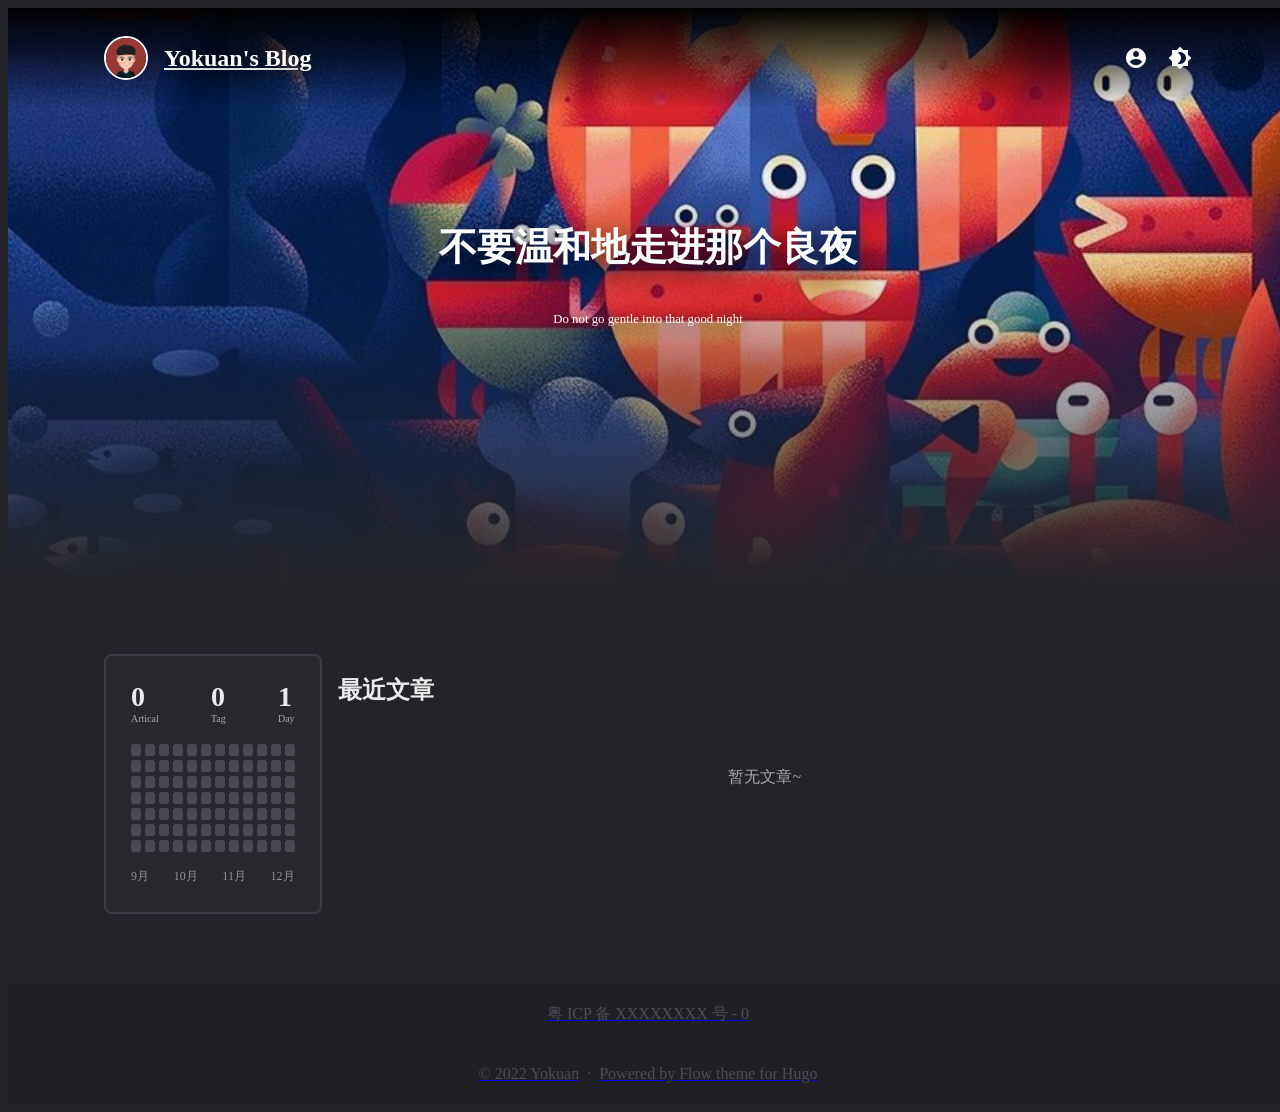
==== index.html @ baf0888f "部署博客" ====
<!DOCTYPE html>
<html lang="zh">
<head>
	<meta name="generator" content="Hugo 0.102.3" />
    <meta charset="UTF-8">
    <meta http-equiv="X-UA-Compatible" content="IE=edge">
    <meta name="viewport" content="width=device-width, initial-scale=1.0">
    
    <link rel="stylesheet" type="text/css" href="../css/Dark/general/scrollbar.css">
    <link rel="stylesheet" type="text/css" href="../css/Dark/general/footer.css">
    <link rel="stylesheet" type="text/css" href="../css/Dark/index/index.css">
    
    <title>Yokuan's Blog</title>
</head>
<body>
    
    <section class="sitebar">
        <div class="container">
            <div class="wrap">
                <div class="left">
                    <a class="siteLogo" href="/">
                        <img src="../img/about/author/headshot.jpg" alt="...">
                    </a>
                    <a class="siteName" href="/">
                        <h3>Yokuan's Blog</h3>
                    </a>
                </div>
                <div class="right">
                    
                    <a class="about" href="/about " target="_blank">
                        <img style="width:24px;height:24px" src="../img/index/sitebar/white/about.svg" alt="">
                    </a>
                    
                    <a class="theme" href="">
                        <svg style="width:24px;height:24px" viewBox="0 0 24 24">
                            <path fill="#ffffff" d="M12,18C11.11,18 10.26,17.8 9.5,17.45C11.56,16.5 13,14.42 13,12C13,9.58 11.56,7.5 9.5,6.55C10.26,6.2 11.11,6 12,6A6,6 0 0,1 18,12A6,6 0 0,1 12,18M20,8.69V4H15.31L12,0.69L8.69,4H4V8.69L0.69,12L4,15.31V20H8.69L12,23.31L15.31,20H20V15.31L23.31,12L20,8.69Z" />
                        </svg>
                    </a>
                </div>
            </div>
        </div>
    </section>
    
    <section class="banner">
        <div class="container">
            <div class="wrap">
                <div class="header">
                    
                    <div class="imgBox" style="background-image:url(../img/index/banner.jpg)">
                        <div class="mask"></div>
                    </div>
                    
                    <div class="msgBox">
                        <div class="slogan">
                            <h3>不要温和地走进那个良夜</h3>
                            <p>Do not go gentle into that good night</p>
                        </div>
                    </div>
                </div>
            </div>
        </div>
    </section>
    
    <section class="content">
        <div class="container">
            <div class="wrap">
                
                <div class="wrap-left">
                    
                    <div class="dataCard">
                        
                        <div class="statistics">
                            
                            <div class="item">
                                <div class="data">0</div>
                                <div class="name">Artical</div>
                            </div>
                            
                            <div class="item">
                                <div class="data">0</div>
                                <div class="name">Tag</div>
                            </div>
                            
                            <div class="item">
                                
                                
                                
                                <div class="data">1</div>
                                <div class="name">Day</div>
                            </div>
                        </div>
                        
                        <div class="hotmap">
                            <div class="background">
                                
                                <div class="pointsBar"></div>
                                
                                <div class="monthsBar"></div>
                            </div>
                        </div>
                        
                        <div class="date" style="display:none;">
                            
                        </div>
                    </div>
                </div>
                
                <div class="wrap-right">
                    
                    <div class="postsCard">
                        <h2>最近文章</h2>
                        
                        
                        
                        <div class="emptyPosts">
                            <p>暂无文章~</p>
                        </div>
                        
                    </div>
                    <div class="topicsCard">
                        
                        

                        
                    </div>
                </div>
            </div>
        </div>
    </section>
    
    <section class="footer">
    <div class="container">
        <div class="wrap">
            
            <div class="icp">
                <a href="https://beian.miit.gov.cn/#/Integrated/index">
                    <p>粤 ICP 备 XXXXXXXX 号 - 0</p>
                </a>
            </div>
            
            <div class="copyright">
                <a href="/about">
                    <p>© 2022 Yokuan</p>
                </a>
                <p>&ensp;·&ensp;</p>
                <a href="https://github.com/Yokuan/hugo-theme-flow">
                    <p>Powered by Flow theme for Hugo</p>
                </a>
            </div>
        </div>
    </div>
</section>

    <script type="text/javascript" src="/js/general/jquery-3.6.1.min.js"></script>
    <script type="text/javascript" src="/js/index/hotmap.js"></script>
</body>
</html>
---- css/Dark/general/scrollbar.css ----
html {
  overflow-y: overlay;
}
html body {
  width: 100%;
  background-color: rgb(35, 36, 41);
}

::-webkit-scrollbar {
  width: 20px;
  height: 20px;
  background: rgba(255, 255, 255, 0);
}

::-webkit-scrollbar-thumb {
  border-radius: 12px;
  border: 6px solid rgba(0, 0, 0, 0);
  -webkit-box-shadow: 10px 10px 0 rgba(0, 0, 0, 0.3) inset;
          box-shadow: 10px 10px 0 rgba(0, 0, 0, 0.3) inset;
}

::-webkit-scrollbar-thumb:hover {
  -webkit-box-shadow: 10px 10px 0 rgba(0, 0, 0, 0.6) inset;
          box-shadow: 10px 10px 0 rgba(0, 0, 0, 0.6) inset;
}
---- css/Dark/general/footer.css ----
@charset "UTF-8";
@media screen and (min-width: 1024px) {
  .footer .container {
    width: 100%;
    height: 120px;
    background: rgb(31, 31, 36);
    /* 布局 */
    display: -webkit-box;
    display: -ms-flexbox;
    display: flex; /* flex 布局 */
    -webkit-box-pack: center;
        -ms-flex-pack: center;
            justify-content: center; /* 内容水平居中 */
    -webkit-box-align: center;
        -ms-flex-align: center;
            align-items: center; /* 内容垂直居中 */
  }
  .footer .container .wrap {
    width: 80%;
    display: -webkit-box;
    display: -ms-flexbox;
    display: flex; /* flex 布局 */
    -webkit-box-orient: vertical;
    -webkit-box-direction: normal;
        -ms-flex-direction: column;
            flex-direction: column; /* 主轴方向：垂直 */
  }
  .footer .container .wrap .icp {
    display: -webkit-box;
    display: -ms-flexbox;
    display: flex;
    -webkit-box-pack: center;
        -ms-flex-pack: center;
            justify-content: center; /* 内容水平居中 */
    white-space: nowrap; /* 强制不换行 */
  }
  .footer .container .wrap .icp a p {
    padding: 4px 0px;
    text-align: center;
    color: rgb(75, 76, 87);
    -webkit-transition: all 0.25s linear;
    transition: all 0.25s linear;
    font-size: 1em;
  }
  .footer .container .wrap .icp a p:hover {
    color: rgb(117, 119, 134);
  }
  .footer .container .wrap .copyright {
    display: -webkit-box;
    display: -ms-flexbox;
    display: flex;
    -webkit-box-pack: center;
        -ms-flex-pack: center;
            justify-content: center; /* 内容水平居中 */
    -webkit-box-align: center;
        -ms-flex-align: center;
            align-items: center; /* 内容垂直居中 */
    white-space: nowrap; /* 强制不换行 */
  }
  .footer .container .wrap .copyright a p {
    padding: 4px 0px;
    text-align: center;
    color: rgb(75, 76, 87);
    -webkit-transition: all 0.25s linear;
    transition: all 0.25s linear;
    font-size: 1em;
  }
  .footer .container .wrap .copyright a p:hover {
    color: rgb(117, 119, 134);
  }
  .footer .container .wrap .copyright p {
    color: rgb(75, 76, 87);
  }
}
@media screen and (min-width: 767px) and (max-width: 1023px) {
  .footer .container {
    width: 100%;
    height: 120px;
    background: rgb(31, 31, 36);
    /* 布局 */
    display: -webkit-box;
    display: -ms-flexbox;
    display: flex; /* flex 布局 */
    -webkit-box-pack: center;
        -ms-flex-pack: center;
            justify-content: center; /* 内容水平居中 */
    -webkit-box-align: center;
        -ms-flex-align: center;
            align-items: center; /* 内容垂直居中 */
  }
  .footer .container .wrap {
    width: 80%;
    display: -webkit-box;
    display: -ms-flexbox;
    display: flex; /* flex 布局 */
    -webkit-box-orient: vertical;
    -webkit-box-direction: normal;
        -ms-flex-direction: column;
            flex-direction: column; /* 主轴方向：垂直 */
  }
  .footer .container .wrap .icp {
    display: -webkit-box;
    display: -ms-flexbox;
    display: flex;
    -webkit-box-pack: center;
        -ms-flex-pack: center;
            justify-content: center; /* 内容水平居中 */
    white-space: nowrap; /* 强制不换行 */
  }
  .footer .container .wrap .icp a p {
    padding: 4px 0px;
    text-align: center;
    color: rgb(75, 76, 87);
    -webkit-transition: all 0.25s linear;
    transition: all 0.25s linear;
    font-size: 0.8em;
  }
  .footer .container .wrap .icp a p:hover {
    color: rgb(117, 119, 134);
  }
  .footer .container .wrap .copyright {
    display: -webkit-box;
    display: -ms-flexbox;
    display: flex;
    -webkit-box-pack: center;
        -ms-flex-pack: center;
            justify-content: center; /* 内容水平居中 */
    white-space: nowrap; /* 强制不换行 */
  }
  .footer .container .wrap .copyright a p {
    padding: 4px 0px;
    text-align: center;
    color: rgb(75, 76, 87);
    -webkit-transition: all 0.25s linear;
    transition: all 0.25s linear;
    font-size: 0.8em;
  }
  .footer .container .wrap .copyright a p:hover {
    color: rgb(117, 119, 134);
  }
  .footer .container .wrap .copyright p {
    color: rgb(75, 76, 87);
  }
}
@media screen and (min-width: 0px) and (max-width: 768px) {
  .footer .container {
    width: 100%;
    height: 120px;
    background: rgb(31, 31, 36);
    /* 布局 */
    display: -webkit-box;
    display: -ms-flexbox;
    display: flex; /* flex 布局 */
    -webkit-box-pack: center;
        -ms-flex-pack: center;
            justify-content: center; /* 内容水平居中 */
    -webkit-box-align: center;
        -ms-flex-align: center;
            align-items: center; /* 内容垂直居中 */
  }
  .footer .container .wrap {
    width: 80%;
    display: -webkit-box;
    display: -ms-flexbox;
    display: flex; /* flex 布局 */
    -webkit-box-orient: vertical;
    -webkit-box-direction: normal;
        -ms-flex-direction: column;
            flex-direction: column; /* 主轴方向：垂直 */
  }
  .footer .container .wrap .icp {
    display: -webkit-box;
    display: -ms-flexbox;
    display: flex;
    -webkit-box-pack: center;
        -ms-flex-pack: center;
            justify-content: center; /* 内容水平居中 */
    white-space: nowrap; /* 强制不换行 */
  }
  .footer .container .wrap .icp a p {
    padding: 4px 0px;
    text-align: center;
    color: rgb(75, 76, 87);
    -webkit-transition: all 0.25s linear;
    transition: all 0.25s linear;
    font-size: 0.4em;
  }
  .footer .container .wrap .icp a p:hover {
    color: rgb(117, 119, 134);
  }
  .footer .container .wrap .copyright {
    display: -webkit-box;
    display: -ms-flexbox;
    display: flex;
    -webkit-box-pack: center;
        -ms-flex-pack: center;
            justify-content: center; /* 内容水平居中 */
    white-space: nowrap; /* 强制不换行 */
  }
  .footer .container .wrap .copyright a p {
    padding: 4px 0px;
    text-align: center;
    color: rgb(75, 76, 87);
    -webkit-transition: all 0.25s linear;
    transition: all 0.25s linear;
    font-size: 0.4em;
  }
  .footer .container .wrap .copyright a p:hover {
    color: rgb(117, 119, 134);
  }
  .footer .container .wrap .copyright p {
    color: rgb(75, 76, 87);
  }
}
---- css/Dark/index/index.css ----
@charset "UTF-8";
@media screen and (min-width: 1024px) {
  .sitebar {
    height: 0px;
    /* 定位 */
    position: sticky;
    /* top: 0px; */
    z-index: 999;
  }
  .sitebar .container {
    height: 100px;
    /* background: rgba(0, 0, 0, 0.15); */
    background-image: -webkit-gradient(linear, left top, left bottom, from(rgb(0, 0, 0)), color-stop(rgba(0, 0, 0, 0.6)), to(transparent));
    background-image: linear-gradient(to bottom, rgb(0, 0, 0), rgba(0, 0, 0, 0.6), transparent);
    width: 100%;
    -webkit-box-shadow: 5px 5px 10px rgba(163, 163, 163, 0);
            box-shadow: 5px 5px 10px rgba(163, 163, 163, 0);
    /* 布局 */
    display: -webkit-box;
    display: -ms-flexbox;
    display: flex; /* flex 布局 */
    -webkit-box-pack: center;
        -ms-flex-pack: center;
            justify-content: center; /* 内容水平居中 */
    -webkit-box-align: center;
        -ms-flex-align: center;
            align-items: center; /* 内容垂直居中 */
  }
  .sitebar .container .wrap {
    width: 85%;
    display: -webkit-box;
    display: -ms-flexbox;
    display: flex; /* flex 布局 */
    -webkit-box-pack: justify;
        -ms-flex-pack: justify;
            justify-content: space-between; /* 两端对齐 */
  }
  .sitebar .container .wrap .left {
    display: -webkit-box;
    display: -ms-flexbox;
    display: flex; /* flex 布局 */
    -webkit-box-align: center;
        -ms-flex-align: center;
            align-items: center; /* 内容垂直居中 */
  }
  .sitebar .container .wrap .left a {
    color: rgb(255, 255, 255);
    text-shadow: 2px 2px 16px rgba(0, 0, 0, 0.7);
  }
  .sitebar .container .wrap .left .siteLogo {
    height: 100%;
    display: -webkit-box;
    display: -ms-flexbox;
    display: flex; /* flex 布局 */
    -webkit-box-align: center;
        -ms-flex-align: center;
            align-items: center; /* 内容垂直居中 */
  }
  .sitebar .container .wrap .left .siteLogo img {
    width: 40px;
    height: 40px;
    border: 2px solid rgb(255, 255, 255);
    border-radius: 50%;
  }
  .sitebar .container .wrap .left .siteName {
    height: 100%;
    display: -webkit-box;
    display: -ms-flexbox;
    display: flex; /* flex 布局 */
    -webkit-box-align: center;
        -ms-flex-align: center;
            align-items: center; /* 内容垂直居中 */
  }
  .sitebar .container .wrap .left .siteName h3 {
    font-size: 24px;
    padding: 0px 0px 0px 16px;
  }
  .sitebar .container .wrap .right {
    display: -webkit-box;
    display: -ms-flexbox;
    display: flex; /* flex 布局 */
    -webkit-box-align: center;
        -ms-flex-align: center;
            align-items: center; /* 内容垂直居中 */
    -webkit-column-gap: 20px;
       -moz-column-gap: 20px;
            column-gap: 20px;
  }
  .sitebar .container .wrap .right a {
    height: 100%;
    display: -webkit-box;
    display: -ms-flexbox;
    display: flex; /* flex 布局 */
    -webkit-box-align: center;
        -ms-flex-align: center;
            align-items: center; /* 内容垂直居中 */
  }
  .banner .container {
    width: 100%;
    /* 布局 */
    display: -webkit-box;
    display: -ms-flexbox;
    display: flex; /* flex 布局 */
    -webkit-box-pack: center;
        -ms-flex-pack: center;
            justify-content: center; /* 内容水平居中 */
    -webkit-box-align: center;
        -ms-flex-align: center;
            align-items: center; /* 内容垂直居中 */
    -webkit-box-orient: vertical;
    -webkit-box-direction: normal;
        -ms-flex-direction: column;
            flex-direction: column; /* 主轴方向：垂直 */
  }
  .banner .container .wrap {
    width: 100%;
    -webkit-box-pack: center;
        -ms-flex-pack: center;
            justify-content: center; /* 内容水平居中 */
    background: rgb(35, 36, 41);
  }
  .banner .container .wrap .header {
    /* width: 100%; */
    /* height: 500px; */
    background: rgb(35, 36, 41);
    position: relative;
  }
  .banner .container .wrap .header .imgBox {
    width: 100%;
    height: 0px;
    padding-bottom: 45%; /* 控制比例 16:9 -> 56.25%, 4:3 -> 75%  */
    position: relative;
    overflow: hidden;
    /* 后面 5 句就是利用了 css3 中的 background-size:cover 的特性，把背景图像扩展至足够大，以使背景图像完全覆盖背景区域 */
    background-position: center center;
    background-repeat: no-repeat;
    background-size: cover;
  }
  .banner .container .wrap .header .imgBox .mask {
    background-image: -webkit-gradient(linear, left bottom, left top, from(rgb(35, 36, 41)), color-stop(rgba(35, 36, 41, 0.1)), to(transparent));
    background-image: linear-gradient(to top, rgb(35, 36, 41), rgba(35, 36, 41, 0.1), transparent);
    height: 100%;
    width: 100%;
    position: absolute;
    z-index: 1;
  }
  .banner .container .wrap .header .msgBox {
    position: absolute;
    left: 50%;
    top: 45%;
    -webkit-transform: translate(-50%, -50%);
            transform: translate(-50%, -50%); /* 50%为自身尺寸的一半 */
    /* bottom: 25%; */
    z-index: 2;
    /* margin: 60px */
  }
  .banner .container .wrap .header .msgBox .slogan {
    margin: 10px 0px;
    display: -webkit-box;
    display: -ms-flexbox;
    display: flex;
    -webkit-box-pack: center;
        -ms-flex-pack: center;
            justify-content: center; /* 内容水平居中 */
    -webkit-box-align: center;
        -ms-flex-align: center;
            align-items: center; /* 内容垂直居中 */
    -webkit-box-orient: vertical;
    -webkit-box-direction: normal;
        -ms-flex-direction: column;
            flex-direction: column; /* 主轴方向：垂直 */
    text-align: center;
  }
  .banner .container .wrap .header .msgBox .slogan h3 {
    font-size: 3vw;
    text-shadow: 0px 8px 32px rgb(0, 0, 0);
    color: rgb(255, 255, 255);
    margin: 2.5vw 0px;
    line-height: 40px;
  }
  .banner .container .wrap .header .msgBox .slogan p {
    font-size: 1vw;
    text-shadow: 0px 4px 16px rgb(0, 0, 0);
    color: rgb(255, 255, 255);
  }
  .content {
    padding: 50px 0px;
  }
  .content .container {
    width: 100%;
    /* 布局 */
    display: -webkit-box;
    display: -ms-flexbox;
    display: flex; /* flex 布局 */
    -webkit-box-pack: center;
        -ms-flex-pack: center;
            justify-content: center; /* 内容水平居中 */
    -webkit-box-align: center;
        -ms-flex-align: center;
            align-items: center; /* 内容垂直居中 */
  }
  .content .container .wrap {
    width: 85%;
    max-width: 2048px;
    background: rgb(35, 36, 41);
    display: -webkit-box;
    display: -ms-flexbox;
    display: flex;
    gap: 20px 20px;
    /* box-sizing:border-box;  让元素变成一个模型框,使得 padding 生效 */
    margin: 20px auto;
  }
  .content .container .wrap .wrap-left {
    width: 20%;
    height: 50%;
    background: rgb(35, 36, 41);
    display: -webkit-box;
    display: -ms-flexbox;
    display: flex;
    -webkit-box-orient: vertical;
    -webkit-box-direction: normal;
        -ms-flex-direction: column;
            flex-direction: column; /* 主轴方向：垂直 */
    gap: 20px 20px;
    position: sticky;
    top: 20px;
    z-index: 997;
  }
  .content .container .wrap .wrap-left .dataCard {
    width: 100%;
    /* height: 600px; */
    background: rgb(39, 40, 46); /* 背景 */
    border: 2px solid rgb(58, 59, 68);
    border-radius: 8px; /* 圆角 */
    display: -webkit-box;
    display: -ms-flexbox;
    display: flex;
    -webkit-box-orient: vertical;
    -webkit-box-direction: normal;
        -ms-flex-direction: column;
            flex-direction: column; /* 主轴方向：垂直 */
  }
  .content .container .wrap .wrap-left .dataCard .statistics {
    display: -webkit-box;
    display: -ms-flexbox;
    display: flex;
    -webkit-box-pack: justify;
        -ms-flex-pack: justify;
            justify-content: space-between; /* 两端对齐*/
    padding: 25px 25px 10px 25px;
  }
  .content .container .wrap .wrap-left .dataCard .statistics .item {
    display: -webkit-box;
    display: -ms-flexbox;
    display: flex;
    -webkit-box-orient: vertical;
    -webkit-box-direction: normal;
        -ms-flex-direction: column;
            flex-direction: column; /* 主轴方向：垂直 */
  }
  .content .container .wrap .wrap-left .dataCard .statistics .item .data {
    font-size: 28px;
    font-weight: 700;
    color: rgba(255, 255, 255, 0.9);
  }
  .content .container .wrap .wrap-left .dataCard .statistics .item .name {
    font-size: 10px;
    color: rgba(255, 255, 255, 0.6);
  }
  .content .container .wrap .wrap-left .dataCard .hotmap {
    width: 100%;
    display: -webkit-box;
    display: -ms-flexbox;
    display: flex;
    -webkit-box-pack: center;
        -ms-flex-pack: center;
            justify-content: center; /* 内容水平居中 */
  }
  .content .container .wrap .wrap-left .dataCard .hotmap .background {
    width: 100%;
    display: -webkit-box;
    display: -ms-flexbox;
    display: flex;
    -webkit-box-orient: vertical;
    -webkit-box-direction: normal;
        -ms-flex-direction: column;
            flex-direction: column; /* 主轴方向：垂直 */
    -webkit-box-pack: center;
        -ms-flex-pack: center;
            justify-content: center; /* 内容水平居中 */
    -webkit-box-align: center;
        -ms-flex-align: center;
            align-items: center; /* 内容垂直居中 */
    padding: 10px 25px 10px 25px;
  }
  .content .container .wrap .wrap-left .dataCard .hotmap .background .pointsBar {
    /* position: relative; */
    width: 100%;
    display: grid;
    grid-auto-flow: column; /*表示先列后行*/
    place-content: start; /*从起始点开始放置子盒子*/
    grid-template-columns: repeat(12, 1fr);
    grid-template-rows: repeat(7, 1fr);
    grid-gap: 4px;
    -ms-flex-line-pack: center;
        align-content: center;
    -webkit-box-align: center;
        -ms-flex-align: center;
            align-items: center;
    /* z-index: 998; */
    /* 悬浮窗 */
    /* 贡献点样式 */
  }
  .content .container .wrap .wrap-left .dataCard .hotmap .background .pointsBar .point {
    width: 100%;
    height: 0;
    padding-bottom: 100%;
    border: 1px solid rgba(58, 59, 68, 0);
    -webkit-box-sizing: border-box;
            box-sizing: border-box;
    border-radius: 25%; /* 圆角 */
  }
  .content .container .wrap .wrap-left .dataCard .hotmap .background .pointsBar .point-hover {
    border: 1px solid rgb(128, 129, 148) !important;
  }
  .content .container .wrap .wrap-left .dataCard .hotmap .background .pointsBar .point-popup {
    border-radius: 5px;
    text-align: center;
    padding: 5px;
    -webkit-box-sizing: border-box;
            box-sizing: border-box;
    position: absolute;
    width: 145px;
    height: 30px;
    border: 0;
    font-size: 12px;
    color: rgba(255, 255, 255, 0.8);
    background-color: #27282e;
    border: 1px solid rgb(128, 129, 148) !important;
    -webkit-box-shadow: 0 0 6px -1px rgba(140, 146, 163, 0.5);
            box-shadow: 0 0 6px -1px rgba(140, 146, 163, 0.5);
    z-index: 999;
  }
  .content .container .wrap .wrap-left .dataCard .hotmap .background .pointsBar .point-popup div {
    width: 100%;
    height: 100%;
    -webkit-box-sizing: border-box;
            box-sizing: border-box;
    display: -webkit-box;
    display: -ms-flexbox;
    display: flex;
    -ms-flex-line-pack: center;
        align-content: center;
    -webkit-box-align: center;
        -ms-flex-align: center;
            align-items: center;
    -webkit-box-pack: center;
        -ms-flex-pack: center;
            justify-content: center;
  }
  .content .container .wrap .wrap-left .dataCard .hotmap .background .pointsBar .open-point-popup {
    display: block;
    -webkit-animation: OpenPopupAnimation 0.2s ease;
            animation: OpenPopupAnimation 0.2s ease;
  }
  .content .container .wrap .wrap-left .dataCard .hotmap .background .pointsBar .close-point-popup {
    display: none;
  }
  .content .container .wrap .wrap-left .dataCard .hotmap .background .pointsBar .a-type-point {
    background-color: #0e4429 !important;
  }
  .content .container .wrap .wrap-left .dataCard .hotmap .background .pointsBar .b-type-point {
    background-color: #208b37 !important;
  }
  .content .container .wrap .wrap-left .dataCard .hotmap .background .pointsBar .c-type-point {
    background-color: #39d353 !important;
  }
  .content .container .wrap .wrap-left .dataCard .hotmap .background .pointsBar .d-type-point {
    background-color: #474954 !important;
  }
  .content .container .wrap .wrap-left .dataCard .hotmap .background .monthsBar {
    width: 100%;
    height: 50px;
    font-size: 12px;
    display: -webkit-box;
    display: -ms-flexbox;
    display: flex;
    color: rgba(255, 255, 255, 0.5);
    -webkit-box-orient: horizontal;
    -webkit-box-direction: normal;
        -ms-flex-direction: row;
            flex-direction: row;
    -ms-flex-wrap: nowrap;
        flex-wrap: nowrap;
    -ms-flex-line-pack: center;
        align-content: center;
    -webkit-box-pack: justify;
        -ms-flex-pack: justify;
            justify-content: space-between;
    -webkit-box-align: center;
        -ms-flex-align: center;
            align-items: center;
  }
  .content .container .wrap .wrap-right {
    width: 80%;
    background: rgb(35, 36, 41);
    display: -webkit-box;
    display: -ms-flexbox;
    display: flex;
    -webkit-box-orient: vertical;
    -webkit-box-direction: normal;
        -ms-flex-direction: column;
            flex-direction: column; /* 主轴方向：垂直 */
    gap: 40px 40px;
  }
  .content .container .wrap .wrap-right .postsCard {
    display: -webkit-box;
    display: -ms-flexbox;
    display: flex;
    -webkit-box-orient: vertical;
    -webkit-box-direction: normal;
        -ms-flex-direction: column;
            flex-direction: column; /* 主轴方向：垂直 */
    gap: 20px 20px;
  }
  .content .container .wrap .wrap-right .postsCard h2 {
    color: rgba(255, 255, 255, 0.9);
  }
  .content .container .wrap .wrap-right .postsCard .posts {
    display: -webkit-box;
    display: -ms-flexbox;
    display: flex;
    -webkit-box-orient: vertical;
    -webkit-box-direction: normal;
        -ms-flex-direction: column;
            flex-direction: column; /* 主轴方向：垂直 */
    gap: 24px 24px;
  }
  .content .container .wrap .wrap-right .postsCard .posts a {
    color: #000000;
  }
  .content .container .wrap .wrap-right .postsCard .posts a .card {
    display: -webkit-box;
    display: -ms-flexbox;
    display: flex;
    gap: 20px 20px;
    height: 180px;
    background: rgb(39, 40, 46); /* 背景 */
    border: 2px solid rgb(58, 59, 68);
    border-radius: 8px; /* 圆角 */
    -webkit-transition: all 1s linear;
    transition: all 1s linear;
    padding: 20px;
  }
  .content .container .wrap .wrap-right .postsCard .posts a .card .imgBox {
    height: 100%;
    width: 100%;
    border-radius: 6px; /* 圆角 */
    overflow: hidden;
  }
  .content .container .wrap .wrap-right .postsCard .posts a .card .imgBox .img {
    width: 0;
    height: 100%;
    padding-right: 100%; /* 控制比例 16:9 -> 56.25%, 4:3 -> 75%  */
    position: relative;
    overflow: hidden;
    border-radius: 6px; /* 圆角 */
    /* 后面 5 句就是利用了 css3 中的 background-size:cover 的特性，把背景图像扩展至足够大，以使背景图像完全覆盖背景区域 */
    background-position: center center;
    background-repeat: no-repeat;
    background-size: cover;
    -webkit-transition-duration: 0.25s;
            transition-duration: 0.25s;
    z-index: 1;
  }
  .content .container .wrap .wrap-right .postsCard .posts a .card .detailBox {
    width: 100%;
    display: -webkit-box;
    display: -ms-flexbox;
    display: flex;
    -webkit-box-orient: vertical;
    -webkit-box-direction: normal;
        -ms-flex-direction: column;
            flex-direction: column; /* 主轴方向：垂直 */
    -webkit-box-pack: justify;
        -ms-flex-pack: justify;
            justify-content: space-between; /* 两端对齐，垂直方向*/
    gap: 20px 20px;
    padding: 8px;
  }
  .content .container .wrap .wrap-right .postsCard .posts a .card .detailBox .title {
    display: -webkit-box;
    display: -ms-flexbox;
    display: flex;
    -webkit-box-orient: vertical;
    -webkit-box-direction: normal;
        -ms-flex-direction: column;
            flex-direction: column; /* 主轴方向：垂直 */
    -webkit-box-pack: justify;
        -ms-flex-pack: justify;
            justify-content: space-between; /* 两端对齐，垂直方向*/
    gap: 10px 20px;
  }
  .content .container .wrap .wrap-right .postsCard .posts a .card .detailBox .title h3 {
    margin: 0px;
    line-height: 25px; /* 文字行间距 */
    /* 文字溢出部分截断 */
    display: -webkit-box;
    overflow: hidden;
    -webkit-line-clamp: 2;
    -webkit-box-orient: vertical;
    color: rgba(255, 255, 255, 0.9);
  }
  .content .container .wrap .wrap-right .postsCard .posts a .card .detailBox .title p {
    color: rgba(0, 0, 0, 0.5);
    /* 文字溢出部分截断 */
    display: -webkit-box;
    overflow: hidden;
    -webkit-line-clamp: 2;
    -webkit-box-orient: vertical;
    color: rgba(255, 255, 255, 0.4);
  }
  .content .container .wrap .wrap-right .postsCard .posts a .card .detailBox .abstractBox {
    /* width: auto; */
    display: -webkit-box;
    display: -ms-flexbox;
    display: flex;
    -webkit-box-pack: justify;
        -ms-flex-pack: justify;
            justify-content: space-between;
  }
  .content .container .wrap .wrap-right .postsCard .posts a .card .detailBox .abstractBox .left {
    display: -webkit-box;
    display: -ms-flexbox;
    display: flex;
    -webkit-column-gap: 16px;
       -moz-column-gap: 16px;
            column-gap: 16px;
    -webkit-box-align: center;
        -ms-flex-align: center;
            align-items: center; /* 内容垂直居中 */
  }
  .content .container .wrap .wrap-right .postsCard .posts a .card .detailBox .abstractBox .left .date {
    display: -webkit-box;
    display: -ms-flexbox;
    display: flex;
    -webkit-column-gap: 8px;
       -moz-column-gap: 8px;
            column-gap: 8px;
    -webkit-box-pack: center;
        -ms-flex-pack: center;
            justify-content: center; /* 内容水平居中 */
    -webkit-box-align: center;
        -ms-flex-align: center;
            align-items: center; /* 内容垂直居中 */
    color: rgba(255, 255, 255, 0.7);
  }
  .content .container .wrap .wrap-right .postsCard .posts a .card .detailBox .abstractBox .left .readingtime {
    display: -webkit-box;
    display: -ms-flexbox;
    display: flex;
    -webkit-column-gap: 8px;
       -moz-column-gap: 8px;
            column-gap: 8px;
    -webkit-box-pack: center;
        -ms-flex-pack: center;
            justify-content: center; /* 内容水平居中 */
    -webkit-box-align: center;
        -ms-flex-align: center;
            align-items: center; /* 内容垂直居中 */
    color: rgba(255, 255, 255, 0.7);
  }
  .content .container .wrap .wrap-right .postsCard .posts a .card .detailBox .abstractBox .right {
    display: -webkit-box;
    display: -ms-flexbox;
    display: flex;
    -webkit-column-gap: 16px;
       -moz-column-gap: 16px;
            column-gap: 16px;
  }
  .content .container .wrap .wrap-right .postsCard .posts a .card .detailBox .abstractBox .right .category {
    font-size: 10px;
    color: rgb(255, 255, 255);
    background: rgba(255, 255, 255, 0.1);
    border: 0.5px solid rgba(255, 255, 255, 0.2);
    padding: 4px 8px;
    border-radius: 4px; /* 圆角 */
  }
  .content .container .wrap .wrap-right .postsCard .posts a .card:hover {
    -webkit-transition-duration: 0.25s;
            transition-duration: 0.25s;
    -webkit-transform: scale(1.005);
            transform: scale(1.005);
    -webkit-transition-timing-function: linear;
            transition-timing-function: linear;
    border: 2px solid rgb(85, 86, 99);
  }
  .content .container .wrap .wrap-right .postsCard .posts a .card:hover #img {
    -webkit-transform: scale(1.05);
            transform: scale(1.05);
  }
  .content .container .wrap .wrap-right .postsCard .posts .view {
    display: -webkit-box;
    display: -ms-flexbox;
    display: flex;
    -webkit-box-pack: end;
        -ms-flex-pack: end;
            justify-content: flex-end;
  }
  .content .container .wrap .wrap-right .postsCard .posts .view a {
    color: rgba(255, 255, 255, 0.9);
  }
  .content .container .wrap .wrap-right .postsCard .posts .view a h5 {
    margin: 0px;
  }
  .content .container .wrap .wrap-right .postsCard .emptyPosts {
    height: 64px;
    display: -webkit-box;
    display: -ms-flexbox;
    display: flex;
    -webkit-box-pack: center;
        -ms-flex-pack: center;
            justify-content: center; /* 内容水平居中 */
    -webkit-box-align: center;
        -ms-flex-align: center;
            align-items: center; /* 内容垂直居中 */
  }
  .content .container .wrap .wrap-right .postsCard .emptyPosts p {
    color: rgba(255, 255, 255, 0.6);
  }
  .content .container .wrap .wrap-right .topicsCard {
    display: -webkit-box;
    display: -ms-flexbox;
    display: flex;
    -webkit-box-orient: vertical;
    -webkit-box-direction: normal;
        -ms-flex-direction: column;
            flex-direction: column; /* 主轴方向：垂直 */
    gap: 20px 20px;
  }
  .content .container .wrap .wrap-right .topicsCard h2 {
    color: rgba(255, 255, 255, 0.9);
  }
  .content .container .wrap .wrap-right .topicsCard .topics {
    display: grid;
    grid-gap: 20px;
    grid-template-columns: 1fr 1fr;
  }
  .content .container .wrap .wrap-right .topicsCard .topics a {
    color: #000;
  }
  .content .container .wrap .wrap-right .topicsCard .topics a .card {
    display: -webkit-box;
    display: -ms-flexbox;
    display: flex;
    gap: 10px 10px;
    width: 100%;
    height: 180px;
    background: rgb(39, 40, 46); /* 背景 */
    border: 2px solid rgb(58, 59, 68);
    border-radius: 8px; /* 圆角 */
    -webkit-transition: all 1s linear;
    transition: all 1s linear;
    position: relative;
  }
  .content .container .wrap .wrap-right .topicsCard .topics a .card .imgBox {
    height: 100%;
    width: 100%;
    border-radius: 8px; /* 圆角 */
    overflow: hidden;
  }
  .content .container .wrap .wrap-right .topicsCard .topics a .card .imgBox .img {
    width: 0;
    height: 100%;
    padding-right: 100%; /* 控制比例 16:9 -> 56.25%, 4:3 -> 75%  */
    position: relative;
    overflow: hidden;
    border-radius: 8px; /* 圆角 */
    /* 后面 5 句就是利用了 css3 中的 background-size:cover 的特性，把背景图像扩展至足够大，以使背景图像完全覆盖背景区域 */
    background-position: center center;
    background-repeat: no-repeat;
    background-size: cover;
    -webkit-transition-duration: 0.25s;
            transition-duration: 0.25s;
  }
  .content .container .wrap .wrap-right .topicsCard .topics a .card .imgBox .img .mask {
    background-image: -webkit-gradient(linear, left bottom, left top, from(rgba(0, 0, 0, 0.7)), to(transparent));
    background-image: linear-gradient(to top, rgba(0, 0, 0, 0.7), transparent);
    height: 100%;
    width: 100%;
    position: absolute;
    z-index: 1;
  }
  .content .container .wrap .wrap-right .topicsCard .topics a .card .detailBox {
    position: absolute;
    z-index: 2;
    margin: 20px;
    padding: 0px;
    bottom: 0;
    color: rgb(255, 255, 255);
  }
  .content .container .wrap .wrap-right .topicsCard .topics a .card .detailBox .title {
    font-size: 18px;
    margin: 4px 0px;
  }
  .content .container .wrap .wrap-right .topicsCard .topics a .card .detailBox .title h3 {
    margin: 0px 0px;
  }
  .content .container .wrap .wrap-right .topicsCard .topics a .card .detailBox .description {
    font-size: 10px;
    font-weight: 350;
    margin: 4px 0px;
  }
  .content .container .wrap .wrap-right .topicsCard .topics a .card:hover {
    -webkit-transition-duration: 0.25s;
            transition-duration: 0.25s;
    -webkit-transform: scale(1.005);
            transform: scale(1.005);
    -webkit-transition-timing-function: linear;
            transition-timing-function: linear;
    border: 2px solid rgb(85, 86, 99);
  }
  .content .container .wrap .wrap-right .topicsCard .topics a .card:hover #img {
    -webkit-transform: scale(1.05);
            transform: scale(1.05);
  }
}
@media screen and (min-width: 767px) and (max-width: 1023px) {
  .sitebar {
    height: 0px;
    /* 定位 */
    position: sticky;
    /* top: 0px; */
    z-index: 999;
  }
  .sitebar .container {
    height: 100px;
    /* background: rgba(0, 0, 0, 0.15); */
    background-image: -webkit-gradient(linear, left top, left bottom, from(rgb(0, 0, 0)), color-stop(rgba(0, 0, 0, 0.6)), to(transparent));
    background-image: linear-gradient(to bottom, rgb(0, 0, 0), rgba(0, 0, 0, 0.6), transparent);
    width: 100%;
    -webkit-box-shadow: 5px 5px 10px rgba(163, 163, 163, 0);
            box-shadow: 5px 5px 10px rgba(163, 163, 163, 0);
    /* 布局 */
    display: -webkit-box;
    display: -ms-flexbox;
    display: flex; /* flex 布局 */
    -webkit-box-pack: center;
        -ms-flex-pack: center;
            justify-content: center; /* 内容水平居中 */
    -webkit-box-align: center;
        -ms-flex-align: center;
            align-items: center; /* 内容垂直居中 */
  }
  .sitebar .container .wrap {
    width: 85%;
    display: -webkit-box;
    display: -ms-flexbox;
    display: flex; /* flex 布局 */
    -webkit-box-pack: justify;
        -ms-flex-pack: justify;
            justify-content: space-between; /* 两端对齐 */
  }
  .sitebar .container .wrap .left {
    display: -webkit-box;
    display: -ms-flexbox;
    display: flex; /* flex 布局 */
    -webkit-box-align: center;
        -ms-flex-align: center;
            align-items: center; /* 内容垂直居中 */
  }
  .sitebar .container .wrap .left a {
    color: rgb(255, 255, 255);
    text-shadow: 2px 2px 16px rgba(0, 0, 0, 0.7);
  }
  .sitebar .container .wrap .left .siteLogo {
    height: 100%;
    display: -webkit-box;
    display: -ms-flexbox;
    display: flex; /* flex 布局 */
    -webkit-box-align: center;
        -ms-flex-align: center;
            align-items: center; /* 内容垂直居中 */
  }
  .sitebar .container .wrap .left .siteLogo img {
    width: 30px;
    height: 30px;
    border: 2px solid rgb(255, 255, 255);
    border-radius: 50%;
  }
  .sitebar .container .wrap .left .siteName {
    height: 100%;
    display: -webkit-box;
    display: -ms-flexbox;
    display: flex; /* flex 布局 */
    -webkit-box-align: center;
        -ms-flex-align: center;
            align-items: center; /* 内容垂直居中 */
  }
  .sitebar .container .wrap .left .siteName h3 {
    font-size: 20px;
    padding: 0px 0px 0px 16px;
  }
  .sitebar .container .wrap .right {
    display: -webkit-box;
    display: -ms-flexbox;
    display: flex; /* flex 布局 */
    -webkit-box-align: center;
        -ms-flex-align: center;
            align-items: center; /* 内容垂直居中 */
    -webkit-column-gap: 20px;
       -moz-column-gap: 20px;
            column-gap: 20px;
  }
  .sitebar .container .wrap .right a {
    height: 100%;
    display: -webkit-box;
    display: -ms-flexbox;
    display: flex; /* flex 布局 */
    -webkit-box-align: center;
        -ms-flex-align: center;
            align-items: center; /* 内容垂直居中 */
  }
  .banner .container {
    width: 100%;
    /* 布局 */
    display: -webkit-box;
    display: -ms-flexbox;
    display: flex; /* flex 布局 */
    -webkit-box-pack: center;
        -ms-flex-pack: center;
            justify-content: center; /* 内容水平居中 */
    -webkit-box-align: center;
        -ms-flex-align: center;
            align-items: center; /* 内容垂直居中 */
    -webkit-box-orient: vertical;
    -webkit-box-direction: normal;
        -ms-flex-direction: column;
            flex-direction: column; /* 主轴方向：垂直 */
  }
  .banner .container .wrap {
    width: 100%;
    background: rgb(35, 36, 41);
  }
  .banner .container .wrap .header {
    /* width: 100%; */
    /* height: 500px; */
    background: rgb(35, 36, 41);
    position: relative;
  }
  .banner .container .wrap .header .imgBox {
    width: 100%;
    height: 0px;
    padding-bottom: 60%; /* 控制比例 16:9 -> 56.25%, 4:3 -> 75%  */
    position: relative;
    overflow: hidden;
    /* 后面 5 句就是利用了 css3 中的 background-size:cover 的特性，把背景图像扩展至足够大，以使背景图像完全覆盖背景区域 */
    background-position: center center;
    background-repeat: no-repeat;
    background-size: cover;
  }
  .banner .container .wrap .header .imgBox .mask {
    background-image: -webkit-gradient(linear, left bottom, left top, from(rgb(35, 36, 41)), color-stop(rgba(35, 36, 41, 0.1)), to(transparent));
    background-image: linear-gradient(to top, rgb(35, 36, 41), rgba(35, 36, 41, 0.1), transparent);
    height: 100%;
    width: 100%;
    position: absolute;
    z-index: 1;
  }
  .banner .container .wrap .header .msgBox {
    position: absolute;
    left: 50%;
    top: 45%;
    -webkit-transform: translate(-50%, -50%);
            transform: translate(-50%, -50%); /* 50%为自身尺寸的一半 */
    /* bottom: 25%; */
    z-index: 2;
    /* margin: 60px */
  }
  .banner .container .wrap .header .msgBox .slogan {
    margin: 10px 0px;
    display: -webkit-box;
    display: -ms-flexbox;
    display: flex;
    -webkit-box-pack: center;
        -ms-flex-pack: center;
            justify-content: center; /* 内容水平居中 */
    -webkit-box-align: center;
        -ms-flex-align: center;
            align-items: center; /* 内容垂直居中 */
    -webkit-box-orient: vertical;
    -webkit-box-direction: normal;
        -ms-flex-direction: column;
            flex-direction: column; /* 主轴方向：垂直 */
    text-align: center;
  }
  .banner .container .wrap .header .msgBox .slogan h3 {
    font-size: 3vw;
    text-shadow: 0px 8px 32px rgb(0, 0, 0);
    color: rgb(255, 255, 255);
    margin: 2.5vw 0px;
    line-height: 40px;
  }
  .banner .container .wrap .header .msgBox .slogan p {
    font-size: 1vw;
    text-shadow: 0px 4px 16px rgb(0, 0, 0);
    color: rgb(255, 255, 255);
  }
  .content {
    padding: 30px 0px;
  }
  .content .container {
    width: 100%;
    /* 布局 */
    display: -webkit-box;
    display: -ms-flexbox;
    display: flex; /* flex 布局 */
    -webkit-box-pack: center;
        -ms-flex-pack: center;
            justify-content: center; /* 内容水平居中 */
    -webkit-box-align: center;
        -ms-flex-align: center;
            align-items: center; /* 内容垂直居中 */
  }
  .content .container .wrap {
    width: 100%;
    max-width: 2048px;
    background: rgb(35, 36, 41);
    display: -webkit-box;
    display: -ms-flexbox;
    display: flex;
    -webkit-box-pack: center;
        -ms-flex-pack: center;
            justify-content: center; /* 内容水平居中 */
    gap: 20px 20px;
    /* box-sizing:border-box;  让元素变成一个模型框,使得 padding 生效 */
    margin: 20px auto;
  }
  .content .container .wrap .wrap-left {
    width: 20%;
    height: 50%;
    background: rgb(35, 36, 41);
    display: -webkit-box;
    display: -ms-flexbox;
    display: flex;
    display: none;
    -webkit-box-orient: vertical;
    -webkit-box-direction: normal;
        -ms-flex-direction: column;
            flex-direction: column; /* 主轴方向：垂直 */
    gap: 20px 20px;
    position: sticky;
    top: 20px;
    z-index: 997;
  }
  .content .container .wrap .wrap-left .dataCard {
    width: 100%;
    /* height: 600px; */
    background: rgb(39, 40, 46); /* 背景 */
    border: 2px solid rgb(58, 59, 68);
    border-radius: 8px; /* 圆角 */
    display: -webkit-box;
    display: -ms-flexbox;
    display: flex;
    -webkit-box-orient: vertical;
    -webkit-box-direction: normal;
        -ms-flex-direction: column;
            flex-direction: column; /* 主轴方向：垂直 */
  }
  .content .container .wrap .wrap-left .dataCard .statistics {
    display: -webkit-box;
    display: -ms-flexbox;
    display: flex;
    -webkit-box-pack: justify;
        -ms-flex-pack: justify;
            justify-content: space-between; /* 两端对齐*/
    padding: 25px 25px 10px 25px;
  }
  .content .container .wrap .wrap-left .dataCard .statistics .item {
    display: -webkit-box;
    display: -ms-flexbox;
    display: flex;
    -webkit-box-orient: vertical;
    -webkit-box-direction: normal;
        -ms-flex-direction: column;
            flex-direction: column; /* 主轴方向：垂直 */
  }
  .content .container .wrap .wrap-left .dataCard .statistics .item .data {
    font-size: 28px;
    font-weight: 700;
    color: rgba(255, 255, 255, 0.9);
  }
  .content .container .wrap .wrap-left .dataCard .statistics .item .name {
    font-size: 10px;
    color: rgba(255, 255, 255, 0.6);
  }
  .content .container .wrap .wrap-left .dataCard .hotmap {
    width: 100%;
    display: -webkit-box;
    display: -ms-flexbox;
    display: flex;
    -webkit-box-pack: center;
        -ms-flex-pack: center;
            justify-content: center; /* 内容水平居中 */
  }
  .content .container .wrap .wrap-left .dataCard .hotmap .background {
    width: 100%;
    display: -webkit-box;
    display: -ms-flexbox;
    display: flex;
    -webkit-box-orient: vertical;
    -webkit-box-direction: normal;
        -ms-flex-direction: column;
            flex-direction: column; /* 主轴方向：垂直 */
    -webkit-box-pack: center;
        -ms-flex-pack: center;
            justify-content: center; /* 内容水平居中 */
    -webkit-box-align: center;
        -ms-flex-align: center;
            align-items: center; /* 内容垂直居中 */
    padding: 10px 25px 10px 25px;
  }
  .content .container .wrap .wrap-left .dataCard .hotmap .background .pointsBar {
    /* position: relative; */
    width: 100%;
    display: grid;
    grid-auto-flow: column; /*表示先列后行*/
    place-content: start; /*从起始点开始放置子盒子*/
    grid-template-columns: repeat(12, 1fr);
    grid-template-rows: repeat(7, 1fr);
    grid-gap: 4px;
    -ms-flex-line-pack: center;
        align-content: center;
    -webkit-box-align: center;
        -ms-flex-align: center;
            align-items: center;
    /* z-index: 998; */
    /* 悬浮窗 */
    /* 贡献点样式 */
  }
  .content .container .wrap .wrap-left .dataCard .hotmap .background .pointsBar .point {
    width: 100%;
    height: 0;
    padding-bottom: 100%;
    border: 1px solid rgba(58, 59, 68, 0);
    -webkit-box-sizing: border-box;
            box-sizing: border-box;
    border-radius: 25%; /* 圆角 */
  }
  .content .container .wrap .wrap-left .dataCard .hotmap .background .pointsBar .point-hover {
    border: 1px solid rgb(128, 129, 148) !important;
  }
  .content .container .wrap .wrap-left .dataCard .hotmap .background .pointsBar .point-popup {
    border-radius: 5px;
    text-align: center;
    padding: 5px;
    -webkit-box-sizing: border-box;
            box-sizing: border-box;
    position: absolute;
    width: 145px;
    height: 30px;
    border: 0;
    font-size: 12px;
    color: rgba(255, 255, 255, 0.8);
    background-color: #27282e;
    border: 1px solid rgb(128, 129, 148) !important;
    -webkit-box-shadow: 0 0 6px -1px rgba(140, 146, 163, 0.5);
            box-shadow: 0 0 6px -1px rgba(140, 146, 163, 0.5);
    z-index: 999;
  }
  .content .container .wrap .wrap-left .dataCard .hotmap .background .pointsBar .point-popup div {
    width: 100%;
    height: 100%;
    -webkit-box-sizing: border-box;
            box-sizing: border-box;
    display: -webkit-box;
    display: -ms-flexbox;
    display: flex;
    -ms-flex-line-pack: center;
        align-content: center;
    -webkit-box-align: center;
        -ms-flex-align: center;
            align-items: center;
    -webkit-box-pack: center;
        -ms-flex-pack: center;
            justify-content: center;
  }
  .content .container .wrap .wrap-left .dataCard .hotmap .background .pointsBar .open-point-popup {
    display: block;
    -webkit-animation: OpenPopupAnimation 0.2s ease;
            animation: OpenPopupAnimation 0.2s ease;
  }
  .content .container .wrap .wrap-left .dataCard .hotmap .background .pointsBar .close-point-popup {
    display: none;
  }
  .content .container .wrap .wrap-left .dataCard .hotmap .background .pointsBar .a-type-point {
    background-color: #0e4429 !important;
  }
  .content .container .wrap .wrap-left .dataCard .hotmap .background .pointsBar .b-type-point {
    background-color: #208b37 !important;
  }
  .content .container .wrap .wrap-left .dataCard .hotmap .background .pointsBar .c-type-point {
    background-color: #39d353 !important;
  }
  .content .container .wrap .wrap-left .dataCard .hotmap .background .pointsBar .d-type-point {
    background-color: #474954 !important;
  }
  .content .container .wrap .wrap-left .dataCard .hotmap .background .monthsBar {
    width: 100%;
    height: 50px;
    font-size: 12px;
    display: -webkit-box;
    display: -ms-flexbox;
    display: flex;
    color: rgba(255, 255, 255, 0.5);
    -webkit-box-orient: horizontal;
    -webkit-box-direction: normal;
        -ms-flex-direction: row;
            flex-direction: row;
    -ms-flex-wrap: nowrap;
        flex-wrap: nowrap;
    -ms-flex-line-pack: center;
        align-content: center;
    -webkit-box-pack: justify;
        -ms-flex-pack: justify;
            justify-content: space-between;
    -webkit-box-align: center;
        -ms-flex-align: center;
            align-items: center;
  }
  .content .container .wrap .wrap-right {
    width: 85%;
    background: rgb(35, 36, 41);
    display: -webkit-box;
    display: -ms-flexbox;
    display: flex;
    -webkit-box-orient: vertical;
    -webkit-box-direction: normal;
        -ms-flex-direction: column;
            flex-direction: column; /* 主轴方向：垂直 */
    gap: 40px 40px;
  }
  .content .container .wrap .wrap-right .postsCard {
    display: -webkit-box;
    display: -ms-flexbox;
    display: flex;
    -webkit-box-orient: vertical;
    -webkit-box-direction: normal;
        -ms-flex-direction: column;
            flex-direction: column; /* 主轴方向：垂直 */
    gap: 20px 20px;
  }
  .content .container .wrap .wrap-right .postsCard h2 {
    color: rgba(255, 255, 255, 0.9);
  }
  .content .container .wrap .wrap-right .postsCard .posts {
    display: -webkit-box;
    display: -ms-flexbox;
    display: flex;
    -webkit-box-orient: vertical;
    -webkit-box-direction: normal;
        -ms-flex-direction: column;
            flex-direction: column; /* 主轴方向：垂直 */
    gap: 24px 24px;
  }
  .content .container .wrap .wrap-right .postsCard .posts a {
    color: #000000;
  }
  .content .container .wrap .wrap-right .postsCard .posts a .card {
    display: -webkit-box;
    display: -ms-flexbox;
    display: flex;
    gap: 20px 20px;
    height: 180px;
    background: rgb(39, 40, 46); /* 背景 */
    border: 2px solid rgb(58, 59, 68);
    border-radius: 8px; /* 圆角 */
    -webkit-transition: all 1s linear;
    transition: all 1s linear;
    padding: 20px;
  }
  .content .container .wrap .wrap-right .postsCard .posts a .card .imgBox {
    height: 100%;
    width: 80%;
    border-radius: 6px; /* 圆角 */
    overflow: hidden;
  }
  .content .container .wrap .wrap-right .postsCard .posts a .card .imgBox .img {
    width: 0px;
    height: 100%;
    padding-right: 100%; /* 控制比例 16:9 -> 56.25%, 4:3 -> 75%  */
    position: relative;
    overflow: hidden;
    border-radius: 6px; /* 圆角 */
    /* 后面 5 句就是利用了 css3 中的 background-size:cover 的特性，把背景图像扩展至足够大，以使背景图像完全覆盖背景区域 */
    background-position: center center;
    background-repeat: no-repeat;
    background-size: cover;
    -webkit-transition-duration: 0.25s;
            transition-duration: 0.25s;
    z-index: 1;
  }
  .content .container .wrap .wrap-right .postsCard .posts a .card .detailBox {
    width: 100%;
    display: -webkit-box;
    display: -ms-flexbox;
    display: flex;
    -webkit-box-orient: vertical;
    -webkit-box-direction: normal;
        -ms-flex-direction: column;
            flex-direction: column; /* 主轴方向：垂直 */
    -webkit-box-pack: justify;
        -ms-flex-pack: justify;
            justify-content: space-between; /* 两端对齐，垂直方向*/
    gap: 20px 20px;
    padding: 8px;
  }
  .content .container .wrap .wrap-right .postsCard .posts a .card .detailBox .title {
    display: -webkit-box;
    display: -ms-flexbox;
    display: flex;
    -webkit-box-orient: vertical;
    -webkit-box-direction: normal;
        -ms-flex-direction: column;
            flex-direction: column; /* 主轴方向：垂直 */
    -webkit-box-pack: justify;
        -ms-flex-pack: justify;
            justify-content: space-between; /* 两端对齐，垂直方向*/
    gap: 10px 20px;
  }
  .content .container .wrap .wrap-right .postsCard .posts a .card .detailBox .title h3 {
    margin: 0px;
    line-height: 25px; /* 文字行间距 */
    /* 文字溢出部分截断 */
    display: -webkit-box;
    overflow: hidden;
    -webkit-line-clamp: 2;
    -webkit-box-orient: vertical;
    color: rgba(255, 255, 255, 0.9);
  }
  .content .container .wrap .wrap-right .postsCard .posts a .card .detailBox .title p {
    color: rgba(0, 0, 0, 0.5);
    /* 文字溢出部分截断 */
    display: -webkit-box;
    overflow: hidden;
    -webkit-line-clamp: 2;
    -webkit-box-orient: vertical;
    color: rgba(255, 255, 255, 0.4);
  }
  .content .container .wrap .wrap-right .postsCard .posts a .card .detailBox .abstractBox {
    /* width: auto; */
    display: -webkit-box;
    display: -ms-flexbox;
    display: flex;
    -webkit-box-pack: justify;
        -ms-flex-pack: justify;
            justify-content: space-between;
  }
  .content .container .wrap .wrap-right .postsCard .posts a .card .detailBox .abstractBox .left {
    display: -webkit-box;
    display: -ms-flexbox;
    display: flex;
    -webkit-column-gap: 16px;
       -moz-column-gap: 16px;
            column-gap: 16px;
    -webkit-box-align: center;
        -ms-flex-align: center;
            align-items: center; /* 内容垂直居中 */
  }
  .content .container .wrap .wrap-right .postsCard .posts a .card .detailBox .abstractBox .left .date {
    display: -webkit-box;
    display: -ms-flexbox;
    display: flex;
    -webkit-column-gap: 8px;
       -moz-column-gap: 8px;
            column-gap: 8px;
    -webkit-box-pack: center;
        -ms-flex-pack: center;
            justify-content: center; /* 内容水平居中 */
    -webkit-box-align: center;
        -ms-flex-align: center;
            align-items: center; /* 内容垂直居中 */
    color: rgba(255, 255, 255, 0.7);
  }
  .content .container .wrap .wrap-right .postsCard .posts a .card .detailBox .abstractBox .left .readingtime {
    display: -webkit-box;
    display: -ms-flexbox;
    display: flex;
    -webkit-column-gap: 8px;
       -moz-column-gap: 8px;
            column-gap: 8px;
    -webkit-box-pack: center;
        -ms-flex-pack: center;
            justify-content: center; /* 内容水平居中 */
    -webkit-box-align: center;
        -ms-flex-align: center;
            align-items: center; /* 内容垂直居中 */
    color: rgba(255, 255, 255, 0.7);
  }
  .content .container .wrap .wrap-right .postsCard .posts a .card .detailBox .abstractBox .right {
    display: -webkit-box;
    display: -ms-flexbox;
    display: flex;
    -webkit-column-gap: 16px;
       -moz-column-gap: 16px;
            column-gap: 16px;
  }
  .content .container .wrap .wrap-right .postsCard .posts a .card .detailBox .abstractBox .right .category {
    font-size: 10px;
    color: rgb(255, 255, 255);
    background: rgba(255, 255, 255, 0.1);
    border: 0.5px solid rgba(255, 255, 255, 0.2);
    padding: 4px 8px;
    border-radius: 4px; /* 圆角 */
  }
  .content .container .wrap .wrap-right .postsCard .posts a .card:hover {
    -webkit-transition-duration: 0.25s;
            transition-duration: 0.25s;
    -webkit-transform: scale(1.005);
            transform: scale(1.005);
    -webkit-transition-timing-function: linear;
            transition-timing-function: linear;
    border: 2px solid rgb(85, 86, 99);
  }
  .content .container .wrap .wrap-right .postsCard .posts a .card:hover #img {
    -webkit-transform: scale(1.05);
            transform: scale(1.05);
  }
  .content .container .wrap .wrap-right .postsCard .posts .view {
    display: -webkit-box;
    display: -ms-flexbox;
    display: flex;
    -webkit-box-pack: end;
        -ms-flex-pack: end;
            justify-content: flex-end;
  }
  .content .container .wrap .wrap-right .postsCard .posts .view a {
    color: rgba(255, 255, 255, 0.9);
  }
  .content .container .wrap .wrap-right .postsCard .posts .view a h5 {
    margin: 0px;
  }
  .content .container .wrap .wrap-right .postsCard .emptyPosts {
    height: 64px;
    display: -webkit-box;
    display: -ms-flexbox;
    display: flex;
    -webkit-box-pack: center;
        -ms-flex-pack: center;
            justify-content: center; /* 内容水平居中 */
    -webkit-box-align: center;
        -ms-flex-align: center;
            align-items: center; /* 内容垂直居中 */
  }
  .content .container .wrap .wrap-right .postsCard .emptyPosts p {
    color: rgba(255, 255, 255, 0.6);
  }
  .content .container .wrap .wrap-right .topicsCard {
    display: -webkit-box;
    display: -ms-flexbox;
    display: flex;
    -webkit-box-orient: vertical;
    -webkit-box-direction: normal;
        -ms-flex-direction: column;
            flex-direction: column; /* 主轴方向：垂直 */
    gap: 20px 20px;
  }
  .content .container .wrap .wrap-right .topicsCard h2 {
    color: rgba(255, 255, 255, 0.9);
  }
  .content .container .wrap .wrap-right .topicsCard .topics {
    display: grid;
    grid-gap: 20px;
    grid-template-columns: 1fr 1fr;
  }
  .content .container .wrap .wrap-right .topicsCard .topics a {
    color: #000;
  }
  .content .container .wrap .wrap-right .topicsCard .topics a .card {
    display: -webkit-box;
    display: -ms-flexbox;
    display: flex;
    gap: 10px 10px;
    width: 100%;
    height: 180px;
    background: rgb(39, 40, 46); /* 背景 */
    border: 2px solid rgb(58, 59, 68);
    border-radius: 8px; /* 圆角 */
    -webkit-transition: all 1s linear;
    transition: all 1s linear;
    position: relative;
  }
  .content .container .wrap .wrap-right .topicsCard .topics a .card .imgBox {
    height: 100%;
    width: 100%;
    border-radius: 8px; /* 圆角 */
    overflow: hidden;
  }
  .content .container .wrap .wrap-right .topicsCard .topics a .card .imgBox .img {
    width: 0;
    height: 100%;
    padding-right: 100%; /* 控制比例 16:9 -> 56.25%, 4:3 -> 75%  */
    position: relative;
    overflow: hidden;
    border-radius: 8px; /* 圆角 */
    /* 后面 5 句就是利用了 css3 中的 background-size:cover 的特性，把背景图像扩展至足够大，以使背景图像完全覆盖背景区域 */
    background-position: center center;
    background-repeat: no-repeat;
    background-size: cover;
    -webkit-transition-duration: 0.25s;
            transition-duration: 0.25s;
  }
  .content .container .wrap .wrap-right .topicsCard .topics a .card .imgBox .img .mask {
    background-image: -webkit-gradient(linear, left bottom, left top, from(rgba(0, 0, 0, 0.7)), to(transparent));
    background-image: linear-gradient(to top, rgba(0, 0, 0, 0.7), transparent);
    height: 100%;
    width: 100%;
    position: absolute;
    z-index: 1;
  }
  .content .container .wrap .wrap-right .topicsCard .topics a .card .detailBox {
    position: absolute;
    z-index: 2;
    margin: 20px;
    padding: 0px;
    bottom: 0;
    color: rgb(255, 255, 255);
  }
  .content .container .wrap .wrap-right .topicsCard .topics a .card .detailBox .title {
    font-size: 18px;
    margin: 4px 0px;
  }
  .content .container .wrap .wrap-right .topicsCard .topics a .card .detailBox .title h3 {
    margin: 0px 0px;
  }
  .content .container .wrap .wrap-right .topicsCard .topics a .card .detailBox .description {
    font-size: 10px;
    font-weight: 350;
    margin: 4px 0px;
  }
  .content .container .wrap .wrap-right .topicsCard .topics a .card:hover {
    -webkit-transition-duration: 0.25s;
            transition-duration: 0.25s;
    -webkit-transform: scale(1.005);
            transform: scale(1.005);
    -webkit-transition-timing-function: linear;
            transition-timing-function: linear;
    border: 2px solid rgb(85, 86, 99);
  }
  .content .container .wrap .wrap-right .topicsCard .topics a .card:hover #img {
    -webkit-transform: scale(1.05);
            transform: scale(1.05);
  }
}
@media screen and (min-width: 0px) and (max-width: 768px) {
  .sitebar {
    height: 0px;
    /* 定位 */
    position: sticky;
    /* top: 0px; */
    z-index: 999;
  }
  .sitebar .container {
    height: 100px;
    /* background: rgba(0, 0, 0, 0.15); */
    background-image: -webkit-gradient(linear, left top, left bottom, from(rgb(0, 0, 0)), color-stop(rgba(0, 0, 0, 0.6)), to(transparent));
    background-image: linear-gradient(to bottom, rgb(0, 0, 0), rgba(0, 0, 0, 0.6), transparent);
    width: 100%;
    -webkit-box-shadow: 5px 5px 10px rgba(163, 163, 163, 0);
            box-shadow: 5px 5px 10px rgba(163, 163, 163, 0);
    /* 布局 */
    display: -webkit-box;
    display: -ms-flexbox;
    display: flex; /* flex 布局 */
    -webkit-box-pack: center;
        -ms-flex-pack: center;
            justify-content: center; /* 内容水平居中 */
    -webkit-box-align: center;
        -ms-flex-align: center;
            align-items: center; /* 内容垂直居中 */
  }
  .sitebar .container .wrap {
    width: 85%;
    display: -webkit-box;
    display: -ms-flexbox;
    display: flex; /* flex 布局 */
    -webkit-box-pack: justify;
        -ms-flex-pack: justify;
            justify-content: space-between; /* 两端对齐 */
  }
  .sitebar .container .wrap .left {
    display: -webkit-box;
    display: -ms-flexbox;
    display: flex; /* flex 布局 */
    -webkit-box-align: center;
        -ms-flex-align: center;
            align-items: center; /* 内容垂直居中 */
  }
  .sitebar .container .wrap .left a {
    color: rgb(255, 255, 255);
    text-shadow: 2px 2px 16px rgba(0, 0, 0, 0.7);
  }
  .sitebar .container .wrap .left .siteLogo {
    height: 100%;
    display: -webkit-box;
    display: -ms-flexbox;
    display: flex; /* flex 布局 */
    -webkit-box-align: center;
        -ms-flex-align: center;
            align-items: center; /* 内容垂直居中 */
  }
  .sitebar .container .wrap .left .siteLogo img {
    width: 25px;
    height: 25px;
    border: 2px solid rgb(255, 255, 255);
    border-radius: 50%;
  }
  .sitebar .container .wrap .left .siteName {
    height: 100%;
    display: -webkit-box;
    display: -ms-flexbox;
    display: flex; /* flex 布局 */
    -webkit-box-align: center;
        -ms-flex-align: center;
            align-items: center; /* 内容垂直居中 */
  }
  .sitebar .container .wrap .left .siteName h3 {
    font-size: 16px;
    padding: 0px 0px 0px 16px;
  }
  .sitebar .container .wrap .right {
    display: -webkit-box;
    display: -ms-flexbox;
    display: flex; /* flex 布局 */
    -webkit-box-align: center;
        -ms-flex-align: center;
            align-items: center; /* 内容垂直居中 */
    -webkit-column-gap: 20px;
       -moz-column-gap: 20px;
            column-gap: 20px;
  }
  .sitebar .container .wrap .right a {
    height: 100%;
    display: -webkit-box;
    display: -ms-flexbox;
    display: flex; /* flex 布局 */
    -webkit-box-align: center;
        -ms-flex-align: center;
            align-items: center; /* 内容垂直居中 */
  }
  .banner .container {
    width: 100%;
    /* 布局 */
    display: -webkit-box;
    display: -ms-flexbox;
    display: flex; /* flex 布局 */
    -webkit-box-pack: center;
        -ms-flex-pack: center;
            justify-content: center; /* 内容水平居中 */
    -webkit-box-align: center;
        -ms-flex-align: center;
            align-items: center; /* 内容垂直居中 */
    -webkit-box-orient: vertical;
    -webkit-box-direction: normal;
        -ms-flex-direction: column;
            flex-direction: column; /* 主轴方向：垂直 */
  }
  .banner .container .wrap {
    width: 100%;
    background: rgb(35, 36, 41);
  }
  .banner .container .wrap .header {
    /* width: 100%; */
    /* height: 500px; */
    background: rgb(35, 36, 41);
    position: relative;
  }
  .banner .container .wrap .header .imgBox {
    width: 100%;
    height: 0px;
    padding-bottom: 80%; /* 控制比例 16:9 -> 56.25%, 4:3 -> 75%  */
    position: relative;
    overflow: hidden;
    /* 后面 5 句就是利用了 css3 中的 background-size:cover 的特性，把背景图像扩展至足够大，以使背景图像完全覆盖背景区域 */
    background-position: center center;
    background-repeat: no-repeat;
    background-size: cover;
  }
  .banner .container .wrap .header .imgBox .mask {
    background-image: -webkit-gradient(linear, left bottom, left top, from(rgb(35, 36, 41)), color-stop(rgba(35, 36, 41, 0.1)), to(transparent));
    background-image: linear-gradient(to top, rgb(35, 36, 41), rgba(35, 36, 41, 0.1), transparent);
    height: 100%;
    width: 100%;
    position: absolute;
    z-index: 1;
  }
  .banner .container .wrap .header .msgBox {
    position: absolute;
    left: 50%;
    top: 45%;
    -webkit-transform: translate(-50%, -50%);
            transform: translate(-50%, -50%); /* 50%为自身尺寸的一半 */
    /* bottom: 25%; */
    z-index: 2;
    /* margin: 60px */
  }
  .banner .container .wrap .header .msgBox .slogan {
    margin: 10px 0px;
    display: -webkit-box;
    display: -ms-flexbox;
    display: flex;
    -webkit-box-pack: center;
        -ms-flex-pack: center;
            justify-content: center; /* 内容水平居中 */
    -webkit-box-align: center;
        -ms-flex-align: center;
            align-items: center; /* 内容垂直居中 */
    -webkit-box-orient: vertical;
    -webkit-box-direction: normal;
        -ms-flex-direction: column;
            flex-direction: column; /* 主轴方向：垂直 */
    text-align: center;
  }
  .banner .container .wrap .header .msgBox .slogan h3 {
    font-size: 4vw;
    text-shadow: 0px 8px 32px rgb(0, 0, 0);
    color: rgb(255, 255, 255);
    margin: 2.5vw 0px;
    line-height: 40px;
  }
  .banner .container .wrap .header .msgBox .slogan p {
    font-size: 1vw;
    text-shadow: 0px 4px 16px rgb(0, 0, 0);
    color: rgb(255, 255, 255);
  }
  .content {
    padding: 10px 0px;
  }
  .content .container {
    width: 100%;
    /* 布局 */
    display: -webkit-box;
    display: -ms-flexbox;
    display: flex; /* flex 布局 */
    -webkit-box-pack: center;
        -ms-flex-pack: center;
            justify-content: center; /* 内容水平居中 */
    -webkit-box-align: center;
        -ms-flex-align: center;
            align-items: center; /* 内容垂直居中 */
  }
  .content .container .wrap {
    width: 100%;
    max-width: 2048px;
    background: rgb(35, 36, 41);
    display: -webkit-box;
    display: -ms-flexbox;
    display: flex;
    -webkit-box-pack: center;
        -ms-flex-pack: center;
            justify-content: center; /* 内容水平居中 */
    gap: 20px 20px;
    /* box-sizing:border-box;  让元素变成一个模型框,使得 padding 生效 */
    margin: 20px auto;
  }
  .content .container .wrap .wrap-left {
    width: 20%;
    height: 50%;
    background: rgb(35, 36, 41);
    display: -webkit-box;
    display: -ms-flexbox;
    display: flex;
    display: none;
    -webkit-box-orient: vertical;
    -webkit-box-direction: normal;
        -ms-flex-direction: column;
            flex-direction: column; /* 主轴方向：垂直 */
    gap: 20px 20px;
    position: sticky;
    top: 20px;
    z-index: 997;
  }
  .content .container .wrap .wrap-left .dataCard {
    width: 100%;
    /* height: 600px; */
    background: rgb(39, 40, 46); /* 背景 */
    border: 2px solid rgb(58, 59, 68);
    border-radius: 8px; /* 圆角 */
    display: -webkit-box;
    display: -ms-flexbox;
    display: flex;
    -webkit-box-orient: vertical;
    -webkit-box-direction: normal;
        -ms-flex-direction: column;
            flex-direction: column; /* 主轴方向：垂直 */
  }
  .content .container .wrap .wrap-left .dataCard .statistics {
    display: -webkit-box;
    display: -ms-flexbox;
    display: flex;
    -webkit-box-pack: justify;
        -ms-flex-pack: justify;
            justify-content: space-between; /* 两端对齐*/
    padding: 25px 25px 10px 25px;
  }
  .content .container .wrap .wrap-left .dataCard .statistics .item {
    display: -webkit-box;
    display: -ms-flexbox;
    display: flex;
    -webkit-box-orient: vertical;
    -webkit-box-direction: normal;
        -ms-flex-direction: column;
            flex-direction: column; /* 主轴方向：垂直 */
  }
  .content .container .wrap .wrap-left .dataCard .statistics .item .data {
    font-size: 28px;
    font-weight: 700;
    color: rgba(255, 255, 255, 0.9);
  }
  .content .container .wrap .wrap-left .dataCard .statistics .item .name {
    font-size: 10px;
    color: rgba(255, 255, 255, 0.6);
  }
  .content .container .wrap .wrap-left .dataCard .hotmap {
    width: 100%;
    display: -webkit-box;
    display: -ms-flexbox;
    display: flex;
    -webkit-box-pack: center;
        -ms-flex-pack: center;
            justify-content: center; /* 内容水平居中 */
  }
  .content .container .wrap .wrap-left .dataCard .hotmap .background {
    width: 100%;
    display: -webkit-box;
    display: -ms-flexbox;
    display: flex;
    -webkit-box-orient: vertical;
    -webkit-box-direction: normal;
        -ms-flex-direction: column;
            flex-direction: column; /* 主轴方向：垂直 */
    -webkit-box-pack: center;
        -ms-flex-pack: center;
            justify-content: center; /* 内容水平居中 */
    -webkit-box-align: center;
        -ms-flex-align: center;
            align-items: center; /* 内容垂直居中 */
    padding: 10px 25px 10px 25px;
  }
  .content .container .wrap .wrap-left .dataCard .hotmap .background .pointsBar {
    /* position: relative; */
    width: 100%;
    display: grid;
    grid-auto-flow: column; /*表示先列后行*/
    place-content: start; /*从起始点开始放置子盒子*/
    grid-template-columns: repeat(12, 1fr);
    grid-template-rows: repeat(7, 1fr);
    grid-gap: 4px;
    -ms-flex-line-pack: center;
        align-content: center;
    -webkit-box-align: center;
        -ms-flex-align: center;
            align-items: center;
    /* z-index: 998; */
    /* 悬浮窗 */
    /* 贡献点样式 */
  }
  .content .container .wrap .wrap-left .dataCard .hotmap .background .pointsBar .point {
    width: 100%;
    height: 0;
    padding-bottom: 100%;
    border: 1px solid rgba(58, 59, 68, 0);
    -webkit-box-sizing: border-box;
            box-sizing: border-box;
    border-radius: 25%; /* 圆角 */
  }
  .content .container .wrap .wrap-left .dataCard .hotmap .background .pointsBar .point-hover {
    border: 1px solid rgb(128, 129, 148) !important;
  }
  .content .container .wrap .wrap-left .dataCard .hotmap .background .pointsBar .point-popup {
    border-radius: 5px;
    text-align: center;
    padding: 5px;
    -webkit-box-sizing: border-box;
            box-sizing: border-box;
    position: absolute;
    width: 145px;
    height: 30px;
    border: 0;
    font-size: 12px;
    color: rgba(255, 255, 255, 0.8);
    background-color: #27282e;
    border: 1px solid rgb(128, 129, 148) !important;
    -webkit-box-shadow: 0 0 6px -1px rgba(140, 146, 163, 0.5);
            box-shadow: 0 0 6px -1px rgba(140, 146, 163, 0.5);
    z-index: 999;
  }
  .content .container .wrap .wrap-left .dataCard .hotmap .background .pointsBar .point-popup div {
    width: 100%;
    height: 100%;
    -webkit-box-sizing: border-box;
            box-sizing: border-box;
    display: -webkit-box;
    display: -ms-flexbox;
    display: flex;
    -ms-flex-line-pack: center;
        align-content: center;
    -webkit-box-align: center;
        -ms-flex-align: center;
            align-items: center;
    -webkit-box-pack: center;
        -ms-flex-pack: center;
            justify-content: center;
  }
  .content .container .wrap .wrap-left .dataCard .hotmap .background .pointsBar .open-point-popup {
    display: block;
    -webkit-animation: OpenPopupAnimation 0.2s ease;
            animation: OpenPopupAnimation 0.2s ease;
  }
  .content .container .wrap .wrap-left .dataCard .hotmap .background .pointsBar .close-point-popup {
    display: none;
  }
  .content .container .wrap .wrap-left .dataCard .hotmap .background .pointsBar .a-type-point {
    background-color: #0e4429 !important;
  }
  .content .container .wrap .wrap-left .dataCard .hotmap .background .pointsBar .b-type-point {
    background-color: #208b37 !important;
  }
  .content .container .wrap .wrap-left .dataCard .hotmap .background .pointsBar .c-type-point {
    background-color: #39d353 !important;
  }
  .content .container .wrap .wrap-left .dataCard .hotmap .background .pointsBar .d-type-point {
    background-color: #474954 !important;
  }
  .content .container .wrap .wrap-left .dataCard .hotmap .background .monthsBar {
    width: 100%;
    height: 50px;
    font-size: 12px;
    display: -webkit-box;
    display: -ms-flexbox;
    display: flex;
    color: rgba(255, 255, 255, 0.5);
    -webkit-box-orient: horizontal;
    -webkit-box-direction: normal;
        -ms-flex-direction: row;
            flex-direction: row;
    -ms-flex-wrap: nowrap;
        flex-wrap: nowrap;
    -ms-flex-line-pack: center;
        align-content: center;
    -webkit-box-pack: justify;
        -ms-flex-pack: justify;
            justify-content: space-between;
    -webkit-box-align: center;
        -ms-flex-align: center;
            align-items: center;
  }
  .content .container .wrap .wrap-right {
    width: 90%;
    background: rgb(35, 36, 41);
    display: -webkit-box;
    display: -ms-flexbox;
    display: flex;
    -webkit-box-orient: vertical;
    -webkit-box-direction: normal;
        -ms-flex-direction: column;
            flex-direction: column; /* 主轴方向：垂直 */
    gap: 40px 40px;
  }
  .content .container .wrap .wrap-right .postsCard {
    display: -webkit-box;
    display: -ms-flexbox;
    display: flex;
    -webkit-box-orient: vertical;
    -webkit-box-direction: normal;
        -ms-flex-direction: column;
            flex-direction: column; /* 主轴方向：垂直 */
    gap: 20px 20px;
  }
  .content .container .wrap .wrap-right .postsCard h2 {
    color: rgba(255, 255, 255, 0.9);
  }
  .content .container .wrap .wrap-right .postsCard .posts {
    display: -webkit-box;
    display: -ms-flexbox;
    display: flex;
    -webkit-box-orient: vertical;
    -webkit-box-direction: normal;
        -ms-flex-direction: column;
            flex-direction: column; /* 主轴方向：垂直 */
    gap: 24px 24px;
  }
  .content .container .wrap .wrap-right .postsCard .posts a {
    color: #000000;
  }
  .content .container .wrap .wrap-right .postsCard .posts a .card {
    display: -webkit-box;
    display: -ms-flexbox;
    display: flex;
    gap: 20px 20px;
    height: auto;
    background: rgb(39, 40, 46); /* 背景 */
    -webkit-box-orient: vertical;
    -webkit-box-direction: normal;
        -ms-flex-direction: column;
            flex-direction: column; /* 主轴方向：垂直 */
    border: 2px solid rgb(58, 59, 68);
    border-radius: 8px; /* 圆角 */
    -webkit-transition: all 1s linear;
    transition: all 1s linear;
    padding: 20px;
  }
  .content .container .wrap .wrap-right .postsCard .posts a .card .imgBox {
    height: 100%;
    width: 100%;
    border-radius: 6px; /* 圆角 */
    overflow: hidden;
  }
  .content .container .wrap .wrap-right .postsCard .posts a .card .imgBox .img {
    width: 100%;
    height: 100%;
    padding-bottom: 40%; /* 控制比例 16:9 -> 56.25%, 4:3 -> 75%  */
    position: relative;
    overflow: hidden;
    border-radius: 6px; /* 圆角 */
    /* 后面 5 句就是利用了 css3 中的 background-size:cover 的特性，把背景图像扩展至足够大，以使背景图像完全覆盖背景区域 */
    background-position: center center;
    background-repeat: no-repeat;
    background-size: cover;
    -webkit-transition-duration: 0.25s;
            transition-duration: 0.25s;
    z-index: 1;
  }
  .content .container .wrap .wrap-right .postsCard .posts a .card .detailBox {
    width: 100%;
    display: -webkit-box;
    display: -ms-flexbox;
    display: flex;
    -webkit-box-orient: vertical;
    -webkit-box-direction: normal;
        -ms-flex-direction: column;
            flex-direction: column; /* 主轴方向：垂直 */
    -webkit-box-pack: justify;
        -ms-flex-pack: justify;
            justify-content: space-between; /* 两端对齐，垂直方向*/
    gap: 20px 20px;
    padding: 8px;
    padding: 0px;
  }
  .content .container .wrap .wrap-right .postsCard .posts a .card .detailBox .title {
    display: -webkit-box;
    display: -ms-flexbox;
    display: flex;
    -webkit-box-orient: vertical;
    -webkit-box-direction: normal;
        -ms-flex-direction: column;
            flex-direction: column; /* 主轴方向：垂直 */
    -webkit-box-pack: justify;
        -ms-flex-pack: justify;
            justify-content: space-between; /* 两端对齐，垂直方向*/
    gap: 10px 20px;
  }
  .content .container .wrap .wrap-right .postsCard .posts a .card .detailBox .title h3 {
    margin: 0px;
    line-height: 25px; /* 文字行间距 */
    /* 文字溢出部分截断 */
    display: -webkit-box;
    overflow: hidden;
    -webkit-line-clamp: 2;
    -webkit-box-orient: vertical;
    color: rgba(255, 255, 255, 0.9);
  }
  .content .container .wrap .wrap-right .postsCard .posts a .card .detailBox .title p {
    color: rgba(0, 0, 0, 0.5);
    /* 文字溢出部分截断 */
    display: -webkit-box;
    display: none;
    overflow: hidden;
    -webkit-line-clamp: 2;
    -webkit-box-orient: vertical;
    color: rgba(255, 255, 255, 0.4);
  }
  .content .container .wrap .wrap-right .postsCard .posts a .card .detailBox .abstractBox {
    /* width: auto; */
    display: -webkit-box;
    display: -ms-flexbox;
    display: flex;
    -webkit-box-pack: justify;
        -ms-flex-pack: justify;
            justify-content: space-between;
  }
  .content .container .wrap .wrap-right .postsCard .posts a .card .detailBox .abstractBox .left {
    display: -webkit-box;
    display: -ms-flexbox;
    display: flex;
    -webkit-column-gap: 16px;
       -moz-column-gap: 16px;
            column-gap: 16px;
    -webkit-box-align: center;
        -ms-flex-align: center;
            align-items: center; /* 内容垂直居中 */
  }
  .content .container .wrap .wrap-right .postsCard .posts a .card .detailBox .abstractBox .left .date {
    display: -webkit-box;
    display: -ms-flexbox;
    display: flex;
    -webkit-column-gap: 8px;
       -moz-column-gap: 8px;
            column-gap: 8px;
    -webkit-box-pack: center;
        -ms-flex-pack: center;
            justify-content: center; /* 内容水平居中 */
    -webkit-box-align: center;
        -ms-flex-align: center;
            align-items: center; /* 内容垂直居中 */
    color: rgba(255, 255, 255, 0.7);
  }
  .content .container .wrap .wrap-right .postsCard .posts a .card .detailBox .abstractBox .left .readingtime {
    display: -webkit-box;
    display: -ms-flexbox;
    display: flex;
    -webkit-column-gap: 8px;
       -moz-column-gap: 8px;
            column-gap: 8px;
    -webkit-box-pack: center;
        -ms-flex-pack: center;
            justify-content: center; /* 内容水平居中 */
    -webkit-box-align: center;
        -ms-flex-align: center;
            align-items: center; /* 内容垂直居中 */
    color: rgba(255, 255, 255, 0.7);
  }
  .content .container .wrap .wrap-right .postsCard .posts a .card .detailBox .abstractBox .right {
    display: -webkit-box;
    display: -ms-flexbox;
    display: flex;
    -webkit-column-gap: 16px;
       -moz-column-gap: 16px;
            column-gap: 16px;
  }
  .content .container .wrap .wrap-right .postsCard .posts a .card .detailBox .abstractBox .right .category {
    font-size: 10px;
    color: rgb(255, 255, 255);
    background: rgba(255, 255, 255, 0.1);
    border: 0.5px solid rgba(255, 255, 255, 0.2);
    padding: 4px 8px;
    border-radius: 4px; /* 圆角 */
  }
  .content .container .wrap .wrap-right .postsCard .posts a .card:hover {
    -webkit-transition-duration: 0.25s;
            transition-duration: 0.25s;
    -webkit-transform: scale(1.005);
            transform: scale(1.005);
    -webkit-transition-timing-function: linear;
            transition-timing-function: linear;
    border: 2px solid rgb(85, 86, 99);
  }
  .content .container .wrap .wrap-right .postsCard .posts a .card:hover #img {
    -webkit-transform: scale(1.05);
            transform: scale(1.05);
  }
  .content .container .wrap .wrap-right .postsCard .posts .view {
    display: -webkit-box;
    display: -ms-flexbox;
    display: flex;
    -webkit-box-pack: end;
        -ms-flex-pack: end;
            justify-content: flex-end;
  }
  .content .container .wrap .wrap-right .postsCard .posts .view a {
    color: rgba(255, 255, 255, 0.9);
  }
  .content .container .wrap .wrap-right .postsCard .posts .view a h5 {
    margin: 0px;
  }
  .content .container .wrap .wrap-right .postsCard .emptyPosts {
    height: 64px;
    display: -webkit-box;
    display: -ms-flexbox;
    display: flex;
    -webkit-box-pack: center;
        -ms-flex-pack: center;
            justify-content: center; /* 内容水平居中 */
    -webkit-box-align: center;
        -ms-flex-align: center;
            align-items: center; /* 内容垂直居中 */
  }
  .content .container .wrap .wrap-right .postsCard .emptyPosts p {
    color: rgba(255, 255, 255, 0.6);
  }
  .content .container .wrap .wrap-right .topicsCard {
    display: -webkit-box;
    display: -ms-flexbox;
    display: flex;
    -webkit-box-orient: vertical;
    -webkit-box-direction: normal;
        -ms-flex-direction: column;
            flex-direction: column; /* 主轴方向：垂直 */
    gap: 20px 20px;
  }
  .content .container .wrap .wrap-right .topicsCard h2 {
    color: rgba(255, 255, 255, 0.9);
  }
  .content .container .wrap .wrap-right .topicsCard .topics {
    display: grid;
    grid-gap: 20px;
    grid-template-columns: 1fr;
  }
  .content .container .wrap .wrap-right .topicsCard .topics a {
    color: #000;
  }
  .content .container .wrap .wrap-right .topicsCard .topics a .card {
    display: -webkit-box;
    display: -ms-flexbox;
    display: flex;
    gap: 10px 10px;
    height: 180px;
    background: rgb(39, 40, 46); /* 背景 */
    border: 2px solid rgb(58, 59, 68);
    border-radius: 8px; /* 圆角 */
    -webkit-transition: all 1s linear;
    transition: all 1s linear;
    position: relative;
  }
  .content .container .wrap .wrap-right .topicsCard .topics a .card .imgBox {
    height: 100%;
    width: 100%;
    border-radius: 8px; /* 圆角 */
    overflow: hidden;
  }
  .content .container .wrap .wrap-right .topicsCard .topics a .card .imgBox .img {
    width: 0;
    height: 100%;
    padding-right: 100%; /* 控制比例 16:9 -> 56.25%, 4:3 -> 75%  */
    position: relative;
    overflow: hidden;
    border-radius: 8px; /* 圆角 */
    /* 后面 5 句就是利用了 css3 中的 background-size:cover 的特性，把背景图像扩展至足够大，以使背景图像完全覆盖背景区域 */
    background-position: center center;
    background-repeat: no-repeat;
    background-size: cover;
    -webkit-transition-duration: 0.25s;
            transition-duration: 0.25s;
  }
  .content .container .wrap .wrap-right .topicsCard .topics a .card .imgBox .img .mask {
    background-image: -webkit-gradient(linear, left bottom, left top, from(rgba(0, 0, 0, 0.7)), to(transparent));
    background-image: linear-gradient(to top, rgba(0, 0, 0, 0.7), transparent);
    height: 100%;
    width: 100%;
    position: absolute;
    z-index: 1;
  }
  .content .container .wrap .wrap-right .topicsCard .topics a .card .detailBox {
    position: absolute;
    z-index: 2;
    margin: 20px;
    padding: 0px;
    bottom: 0;
    color: rgb(255, 255, 255);
  }
  .content .container .wrap .wrap-right .topicsCard .topics a .card .detailBox .title {
    font-size: 18px;
    margin: 4px 0px;
  }
  .content .container .wrap .wrap-right .topicsCard .topics a .card .detailBox .title h3 {
    margin: 0px 0px;
  }
  .content .container .wrap .wrap-right .topicsCard .topics a .card .detailBox .description {
    font-size: 10px;
    font-weight: 350;
    margin: 4px 0px;
  }
  .content .container .wrap .wrap-right .topicsCard .topics a .card:hover {
    -webkit-transition-duration: 0.25s;
            transition-duration: 0.25s;
    -webkit-transform: scale(1.005);
            transform: scale(1.005);
    -webkit-transition-timing-function: linear;
            transition-timing-function: linear;
    border: 2px solid rgb(85, 86, 99);
  }
  .content .container .wrap .wrap-right .topicsCard .topics a .card:hover #img {
    -webkit-transform: scale(1.05);
            transform: scale(1.05);
  }
}
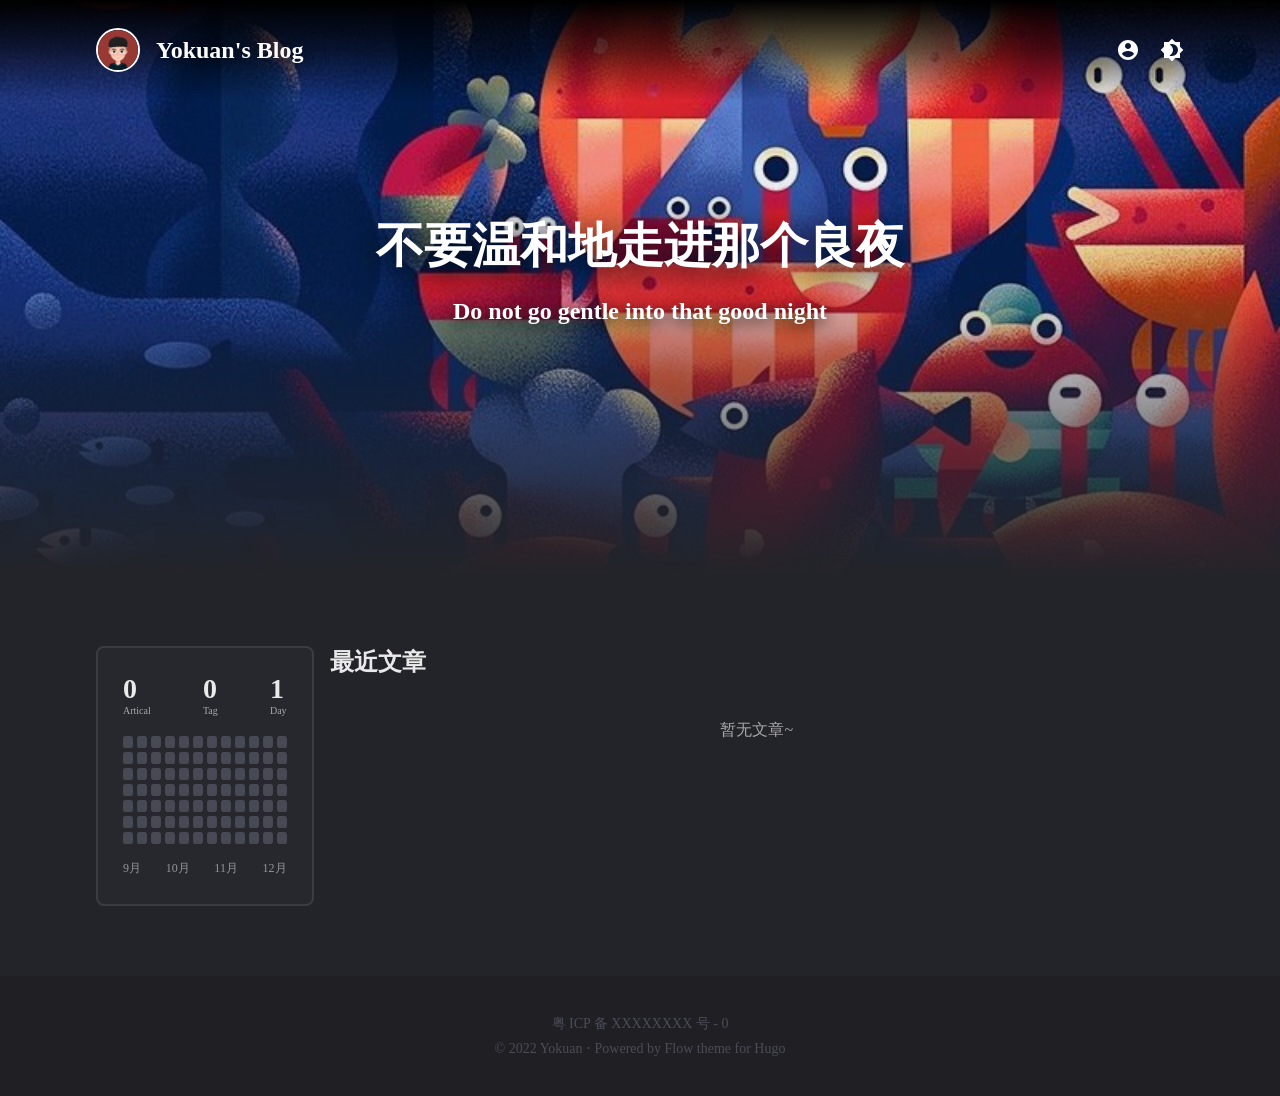
==== commit 1e60dab8: "细节调整" ====
--- a/index.html
+++ b/index.html
@@ -53,7 +53,7 @@
                     <div class="msgBox">
                         <div class="slogan">
                             <h3>不要温和地走进那个良夜</h3>
-                            <p>Do not go gentle into that good night</p>
+                            <h6>Do not go gentle into that good night</h6>
                         </div>
                     </div>
                 </div>
@@ -142,7 +142,7 @@
                 <a href="/about">
                     <p>© 2022 Yokuan</p>
                 </a>
-                <p>&ensp;·&ensp;</p>
+                <p>&nbsp;·&nbsp;</p>
                 <a href="https://github.com/Yokuan/hugo-theme-flow">
                     <p>Powered by Flow theme for Hugo</p>
                 </a>
--- a/css/Dark/general/scrollbar.css
+++ b/css/Dark/general/scrollbar.css
@@ -1,3 +1,8 @@
+* {
+  padding: 0;
+  margin: 0;
+}
+
 html {
   overflow-y: overlay;
 }
--- a/css/Dark/general/footer.css
+++ b/css/Dark/general/footer.css
@@ -32,7 +32,13 @@
     -webkit-box-pack: center;
         -ms-flex-pack: center;
             justify-content: center; /* 内容水平居中 */
-    white-space: nowrap; /* 强制不换行 */
+    -webkit-box-align: center;
+        -ms-flex-align: center;
+            align-items: center; /* 内容垂直居中 */
+    white-space: nowrap; /* 强制不换行 */
+  }
+  .footer .container .wrap .icp a {
+    text-decoration: none; /* 取消下划线 */
   }
   .footer .container .wrap .icp a p {
     padding: 4px 0px;
@@ -40,7 +46,7 @@
     color: rgb(75, 76, 87);
     -webkit-transition: all 0.25s linear;
     transition: all 0.25s linear;
-    font-size: 1em;
+    font-size: 14px;
   }
   .footer .container .wrap .icp a p:hover {
     color: rgb(117, 119, 134);
@@ -57,16 +63,20 @@
             align-items: center; /* 内容垂直居中 */
     white-space: nowrap; /* 强制不换行 */
   }
+  .footer .container .wrap .copyright a {
+    text-decoration: none; /* 取消下划线 */
+  }
   .footer .container .wrap .copyright a p {
     padding: 4px 0px;
     text-align: center;
     color: rgb(75, 76, 87);
     -webkit-transition: all 0.25s linear;
     transition: all 0.25s linear;
-    font-size: 1em;
+    font-size: 14px;
   }
   .footer .container .wrap .copyright a p:hover {
     color: rgb(117, 119, 134);
+    font-size: 14px;
   }
   .footer .container .wrap .copyright p {
     color: rgb(75, 76, 87);
@@ -105,7 +115,13 @@
     -webkit-box-pack: center;
         -ms-flex-pack: center;
             justify-content: center; /* 内容水平居中 */
-    white-space: nowrap; /* 强制不换行 */
+    -webkit-box-align: center;
+        -ms-flex-align: center;
+            align-items: center; /* 内容垂直居中 */
+    white-space: nowrap; /* 强制不换行 */
+  }
+  .footer .container .wrap .icp a {
+    text-decoration: none; /* 取消下划线 */
   }
   .footer .container .wrap .icp a p {
     padding: 4px 0px;
@@ -113,7 +129,7 @@
     color: rgb(75, 76, 87);
     -webkit-transition: all 0.25s linear;
     transition: all 0.25s linear;
-    font-size: 0.8em;
+    font-size: 12px;
   }
   .footer .container .wrap .icp a p:hover {
     color: rgb(117, 119, 134);
@@ -125,7 +141,13 @@
     -webkit-box-pack: center;
         -ms-flex-pack: center;
             justify-content: center; /* 内容水平居中 */
-    white-space: nowrap; /* 强制不换行 */
+    -webkit-box-align: center;
+        -ms-flex-align: center;
+            align-items: center; /* 内容垂直居中 */
+    white-space: nowrap; /* 强制不换行 */
+  }
+  .footer .container .wrap .copyright a {
+    text-decoration: none; /* 取消下划线 */
   }
   .footer .container .wrap .copyright a p {
     padding: 4px 0px;
@@ -133,13 +155,14 @@
     color: rgb(75, 76, 87);
     -webkit-transition: all 0.25s linear;
     transition: all 0.25s linear;
-    font-size: 0.8em;
+    font-size: 12px;
   }
   .footer .container .wrap .copyright a p:hover {
     color: rgb(117, 119, 134);
   }
   .footer .container .wrap .copyright p {
     color: rgb(75, 76, 87);
+    font-size: 12px;
   }
 }
 @media screen and (min-width: 0px) and (max-width: 768px) {
@@ -175,6 +198,9 @@
     -webkit-box-pack: center;
         -ms-flex-pack: center;
             justify-content: center; /* 内容水平居中 */
+    -webkit-box-align: center;
+        -ms-flex-align: center;
+            align-items: center; /* 内容垂直居中 */
     white-space: nowrap; /* 强制不换行 */
   }
   .footer .container .wrap .icp a p {
@@ -183,7 +209,7 @@
     color: rgb(75, 76, 87);
     -webkit-transition: all 0.25s linear;
     transition: all 0.25s linear;
-    font-size: 0.4em;
+    font-size: 10px;
   }
   .footer .container .wrap .icp a p:hover {
     color: rgb(117, 119, 134);
@@ -195,6 +221,9 @@
     -webkit-box-pack: center;
         -ms-flex-pack: center;
             justify-content: center; /* 内容水平居中 */
+    -webkit-box-align: center;
+        -ms-flex-align: center;
+            align-items: center; /* 内容垂直居中 */
     white-space: nowrap; /* 强制不换行 */
   }
   .footer .container .wrap .copyright a p {
@@ -203,12 +232,13 @@
     color: rgb(75, 76, 87);
     -webkit-transition: all 0.25s linear;
     transition: all 0.25s linear;
-    font-size: 0.4em;
+    font-size: 10px;
   }
   .footer .container .wrap .copyright a p:hover {
     color: rgb(117, 119, 134);
   }
   .footer .container .wrap .copyright p {
     color: rgb(75, 76, 87);
+    font-size: 10px;
   }
 }
--- a/css/Dark/index/index.css
+++ b/css/Dark/index/index.css
@@ -44,6 +44,7 @@
             align-items: center; /* 内容垂直居中 */
   }
   .sitebar .container .wrap .left a {
+    text-decoration: none; /* 取消下划线 */
     color: rgb(255, 255, 255);
     text-shadow: 2px 2px 16px rgba(0, 0, 0, 0.7);
   }
@@ -146,6 +147,7 @@
   }
   .banner .container .wrap .header .msgBox {
     position: absolute;
+    width: 100%;
     left: 50%;
     top: 45%;
     -webkit-transform: translate(-50%, -50%);
@@ -155,7 +157,7 @@
     /* margin: 60px */
   }
   .banner .container .wrap .header .msgBox .slogan {
-    margin: 10px 0px;
+    margin: 0px 0px;
     display: -webkit-box;
     display: -ms-flexbox;
     display: flex;
@@ -172,14 +174,14 @@
     text-align: center;
   }
   .banner .container .wrap .header .msgBox .slogan h3 {
-    font-size: 3vw;
+    font-size: 48px;
     text-shadow: 0px 8px 32px rgb(0, 0, 0);
     color: rgb(255, 255, 255);
     margin: 2.5vw 0px;
     line-height: 40px;
   }
-  .banner .container .wrap .header .msgBox .slogan p {
-    font-size: 1vw;
+  .banner .container .wrap .header .msgBox .slogan h6 {
+    font-size: 24px;
     text-shadow: 0px 4px 16px rgb(0, 0, 0);
     color: rgb(255, 255, 255);
   }
@@ -770,6 +772,7 @@
             align-items: center; /* 内容垂直居中 */
   }
   .sitebar .container .wrap .left a {
+    text-decoration: none; /* 取消下划线 */
     color: rgb(255, 255, 255);
     text-shadow: 2px 2px 16px rgba(0, 0, 0, 0.7);
   }
@@ -851,7 +854,7 @@
   .banner .container .wrap .header .imgBox {
     width: 100%;
     height: 0px;
-    padding-bottom: 60%; /* 控制比例 16:9 -> 56.25%, 4:3 -> 75%  */
+    padding-bottom: 45%; /* 控制比例 16:9 -> 56.25%, 4:3 -> 75%  */
     position: relative;
     overflow: hidden;
     /* 后面 5 句就是利用了 css3 中的 background-size:cover 的特性，把背景图像扩展至足够大，以使背景图像完全覆盖背景区域 */
@@ -869,6 +872,7 @@
   }
   .banner .container .wrap .header .msgBox {
     position: absolute;
+    width: 100%;
     left: 50%;
     top: 45%;
     -webkit-transform: translate(-50%, -50%);
@@ -878,7 +882,7 @@
     /* margin: 60px */
   }
   .banner .container .wrap .header .msgBox .slogan {
-    margin: 10px 0px;
+    margin: 0px 0px;
     display: -webkit-box;
     display: -ms-flexbox;
     display: flex;
@@ -895,14 +899,14 @@
     text-align: center;
   }
   .banner .container .wrap .header .msgBox .slogan h3 {
-    font-size: 3vw;
+    font-size: 32px;
     text-shadow: 0px 8px 32px rgb(0, 0, 0);
     color: rgb(255, 255, 255);
     margin: 2.5vw 0px;
     line-height: 40px;
   }
-  .banner .container .wrap .header .msgBox .slogan p {
-    font-size: 1vw;
+  .banner .container .wrap .header .msgBox .slogan h6 {
+    font-size: 16px;
     text-shadow: 0px 4px 16px rgb(0, 0, 0);
     color: rgb(255, 255, 255);
   }
@@ -1497,6 +1501,7 @@
             align-items: center; /* 内容垂直居中 */
   }
   .sitebar .container .wrap .left a {
+    text-decoration: none; /* 取消下划线 */
     color: rgb(255, 255, 255);
     text-shadow: 2px 2px 16px rgba(0, 0, 0, 0.7);
   }
@@ -1578,7 +1583,7 @@
   .banner .container .wrap .header .imgBox {
     width: 100%;
     height: 0px;
-    padding-bottom: 80%; /* 控制比例 16:9 -> 56.25%, 4:3 -> 75%  */
+    padding-bottom: 120%; /* 控制比例 16:9 -> 56.25%, 4:3 -> 75%  */
     position: relative;
     overflow: hidden;
     /* 后面 5 句就是利用了 css3 中的 background-size:cover 的特性，把背景图像扩展至足够大，以使背景图像完全覆盖背景区域 */
@@ -1596,6 +1601,7 @@
   }
   .banner .container .wrap .header .msgBox {
     position: absolute;
+    width: 100%;
     left: 50%;
     top: 45%;
     -webkit-transform: translate(-50%, -50%);
@@ -1605,7 +1611,7 @@
     /* margin: 60px */
   }
   .banner .container .wrap .header .msgBox .slogan {
-    margin: 10px 0px;
+    margin: 0px 0px;
     display: -webkit-box;
     display: -ms-flexbox;
     display: flex;
@@ -1622,14 +1628,14 @@
     text-align: center;
   }
   .banner .container .wrap .header .msgBox .slogan h3 {
-    font-size: 4vw;
+    font-size: 24px;
     text-shadow: 0px 8px 32px rgb(0, 0, 0);
     color: rgb(255, 255, 255);
     margin: 2.5vw 0px;
     line-height: 40px;
   }
-  .banner .container .wrap .header .msgBox .slogan p {
-    font-size: 1vw;
+  .banner .container .wrap .header .msgBox .slogan h6 {
+    font-size: 12px;
     text-shadow: 0px 4px 16px rgb(0, 0, 0);
     color: rgb(255, 255, 255);
   }
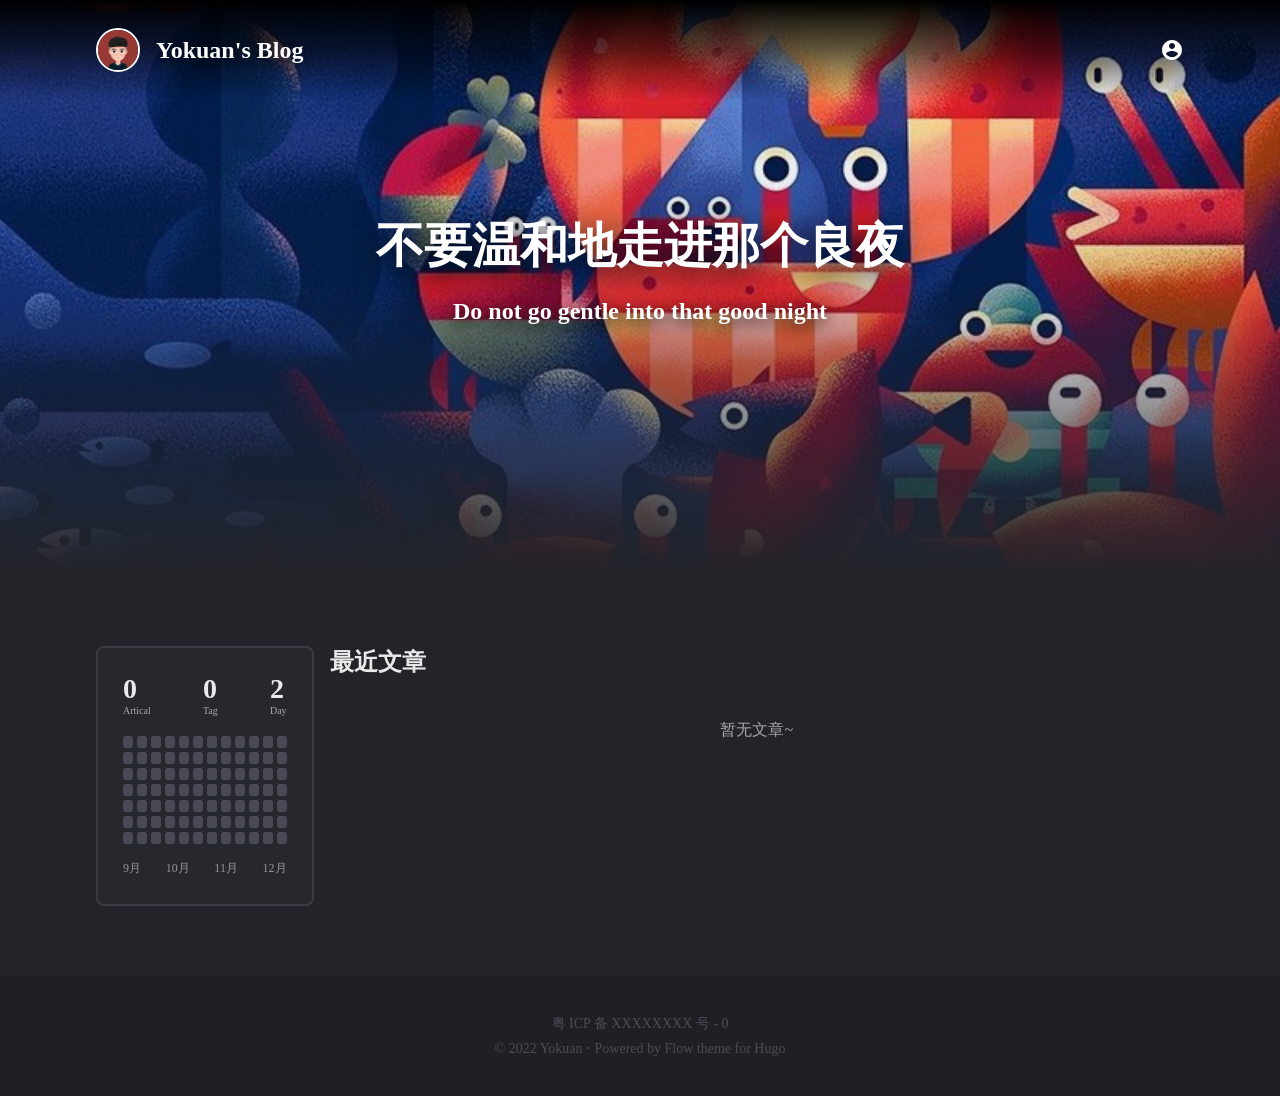
==== commit d9873720: "优化细节" ====
--- a/index.html
+++ b/index.html
@@ -27,15 +27,12 @@
                 </div>
                 <div class="right">
                     
-                    <a class="about" href="/about " target="_blank">
+                    <a class="about" href="/about ">
                         <img style="width:24px;height:24px" src="../img/index/sitebar/white/about.svg" alt="">
                     </a>
                     
-                    <a class="theme" href="">
-                        <svg style="width:24px;height:24px" viewBox="0 0 24 24">
-                            <path fill="#ffffff" d="M12,18C11.11,18 10.26,17.8 9.5,17.45C11.56,16.5 13,14.42 13,12C13,9.58 11.56,7.5 9.5,6.55C10.26,6.2 11.11,6 12,6A6,6 0 0,1 18,12A6,6 0 0,1 12,18M20,8.69V4H15.31L12,0.69L8.69,4H4V8.69L0.69,12L4,15.31V20H8.69L12,23.31L15.31,20H20V15.31L23.31,12L20,8.69Z" />
-                        </svg>
-                    </a>
+                    
+                    
                 </div>
             </div>
         </div>
@@ -85,7 +82,7 @@
                                 
                                 
                                 
-                                <div class="data">1</div>
+                                <div class="data">2</div>
                                 <div class="name">Day</div>
                             </div>
                         </div>
@@ -133,7 +130,7 @@
         <div class="wrap">
             
             <div class="icp">
-                <a href="https://beian.miit.gov.cn/#/Integrated/index">
+                <a href="https://beian.miit.gov.cn/#/Integrated/index" target="_blank">
                     <p>粤 ICP 备 XXXXXXXX 号 - 0</p>
                 </a>
             </div>
@@ -143,7 +140,7 @@
                     <p>© 2022 Yokuan</p>
                 </a>
                 <p>&nbsp;·&nbsp;</p>
-                <a href="https://github.com/Yokuan/hugo-theme-flow">
+                <a href="https://github.com/Yokuan/hugo-theme-flow" target="_blank">
                     <p>Powered by Flow theme for Hugo</p>
                 </a>
             </div>
--- a/css/Dark/general/footer.css
+++ b/css/Dark/general/footer.css
@@ -203,6 +203,9 @@
             align-items: center; /* 内容垂直居中 */
     white-space: nowrap; /* 强制不换行 */
   }
+  .footer .container .wrap .icp a {
+    text-decoration: none; /* 取消下划线 */
+  }
   .footer .container .wrap .icp a p {
     padding: 4px 0px;
     text-align: center;
@@ -226,6 +229,9 @@
             align-items: center; /* 内容垂直居中 */
     white-space: nowrap; /* 强制不换行 */
   }
+  .footer .container .wrap .copyright a {
+    text-decoration: none; /* 取消下划线 */
+  }
   .footer .container .wrap .copyright a p {
     padding: 4px 0px;
     text-align: center;
--- a/css/Dark/index/index.css
+++ b/css/Dark/index/index.css
@@ -147,7 +147,7 @@
   }
   .banner .container .wrap .header .msgBox {
     position: absolute;
-    width: 100%;
+    width: 75%;
     left: 50%;
     top: 45%;
     -webkit-transform: translate(-50%, -50%);
@@ -872,7 +872,7 @@
   }
   .banner .container .wrap .header .msgBox {
     position: absolute;
-    width: 100%;
+    width: 75%;
     left: 50%;
     top: 45%;
     -webkit-transform: translate(-50%, -50%);
@@ -1484,7 +1484,7 @@
             align-items: center; /* 内容垂直居中 */
   }
   .sitebar .container .wrap {
-    width: 85%;
+    width: 90%;
     display: -webkit-box;
     display: -ms-flexbox;
     display: flex; /* flex 布局 */
@@ -1601,7 +1601,7 @@
   }
   .banner .container .wrap .header .msgBox {
     position: absolute;
-    width: 100%;
+    width: 80%;
     left: 50%;
     top: 45%;
     -webkit-transform: translate(-50%, -50%);
@@ -2080,7 +2080,7 @@
     margin: 0px;
   }
   .content .container .wrap .wrap-right .postsCard .emptyPosts {
-    height: 64px;
+    height: 100px;
     display: -webkit-box;
     display: -ms-flexbox;
     display: flex;
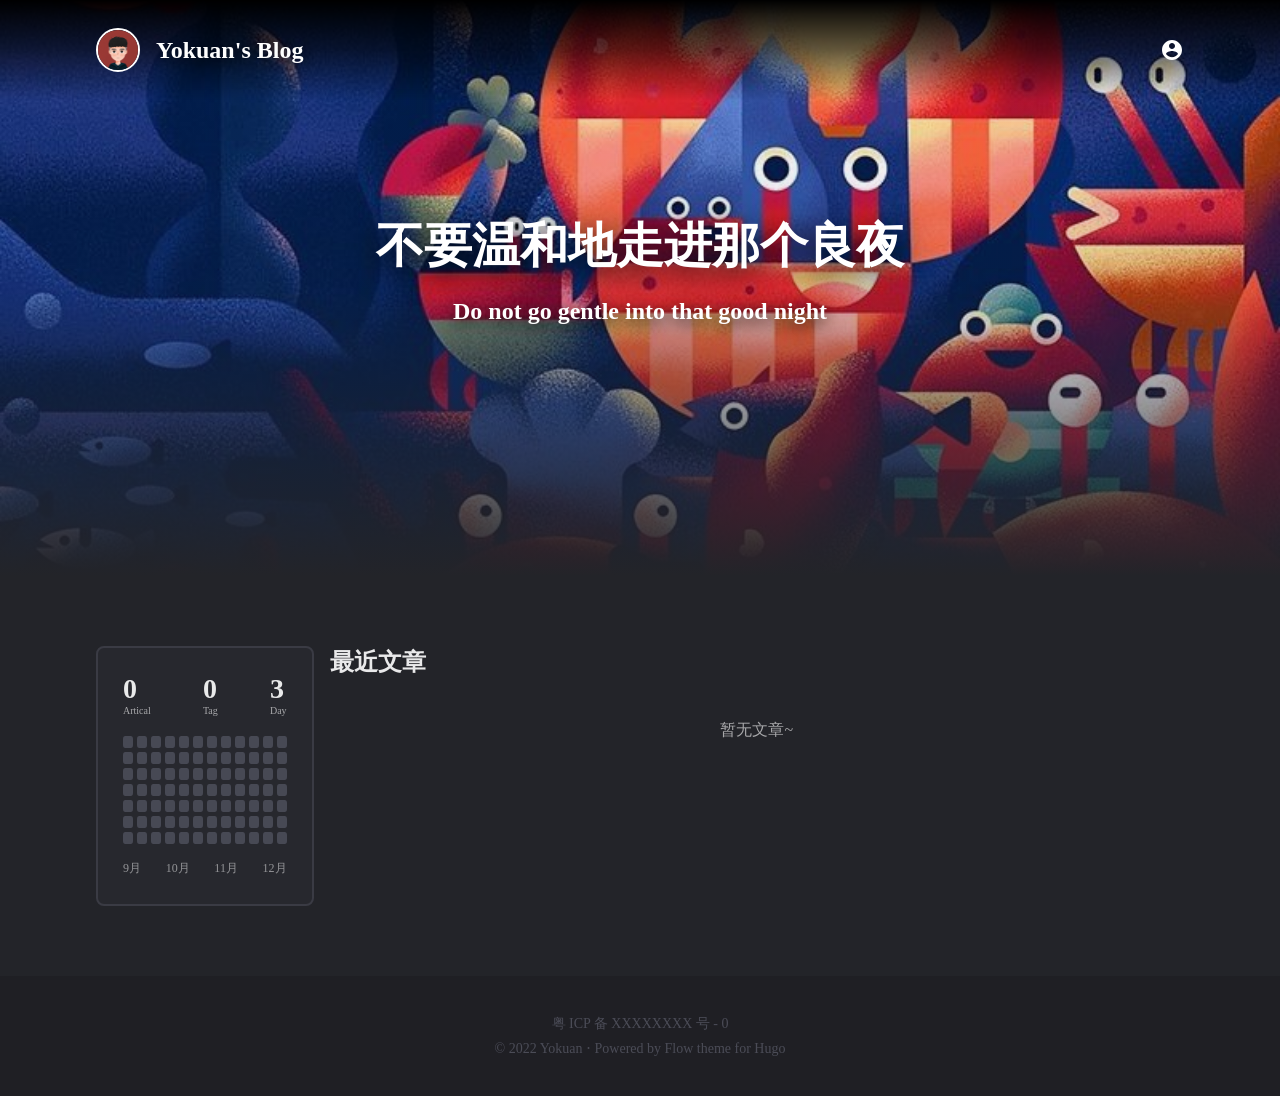
==== commit 85a98d48: "细节优化" ====
--- a/index.html
+++ b/index.html
@@ -82,7 +82,7 @@
                                 
                                 
                                 
-                                <div class="data">2</div>
+                                <div class="data">3</div>
                                 <div class="name">Day</div>
                             </div>
                         </div>
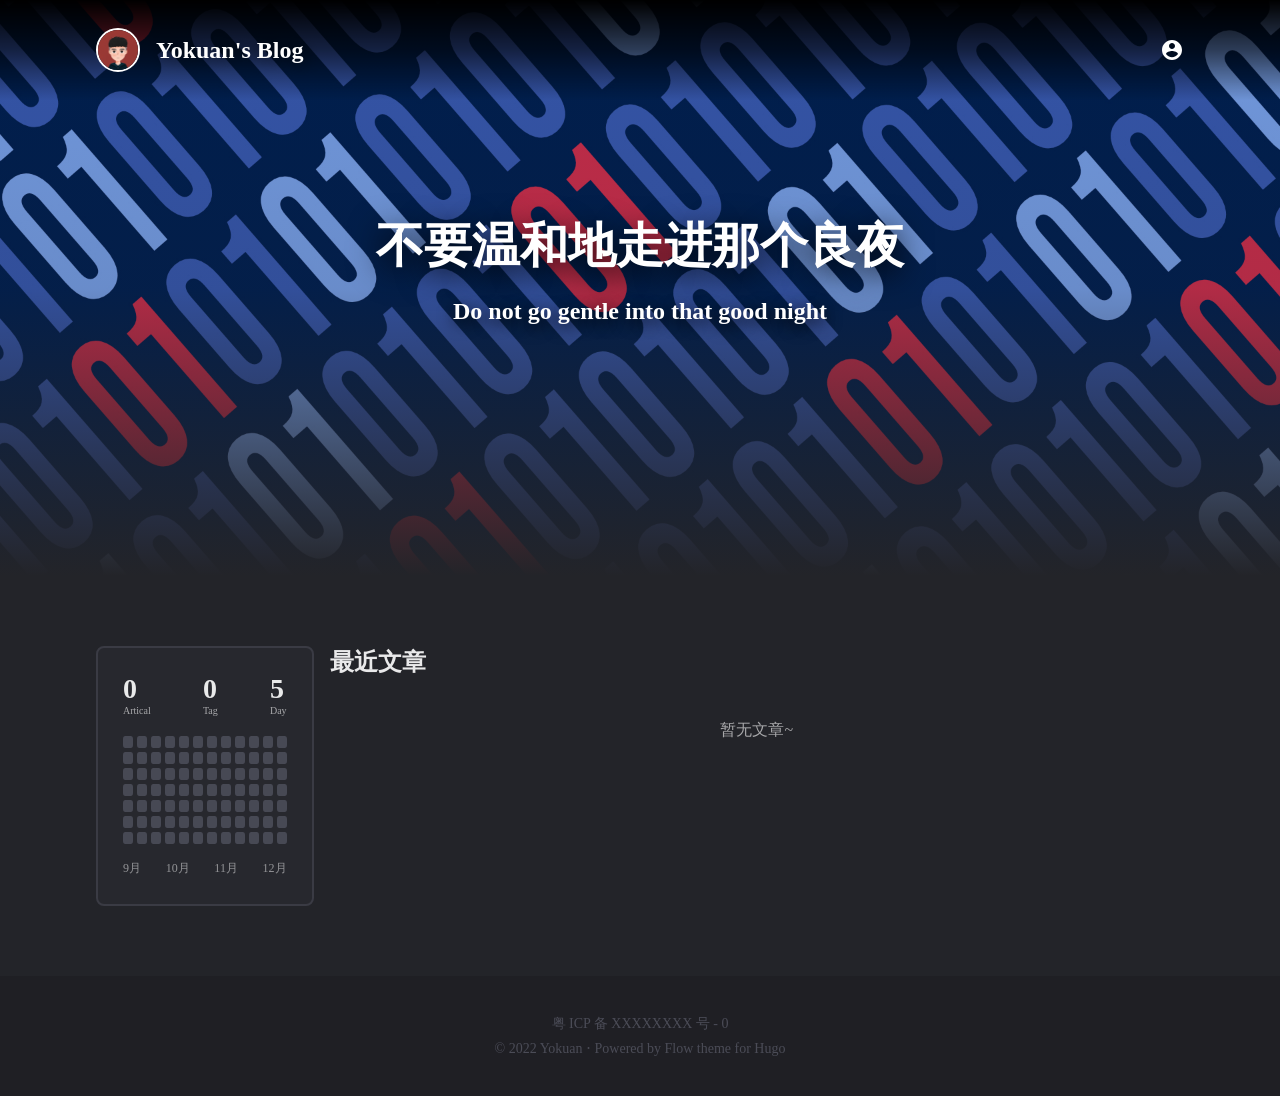
==== commit 493ea9de: "细节优化" ====
--- a/index.html
+++ b/index.html
@@ -19,7 +19,7 @@
             <div class="wrap">
                 <div class="left">
                     <a class="siteLogo" href="/">
-                        <img src="../img/about/author/headshot.jpg" alt="...">
+                        <img src="../img/about/author/headshot.webp" alt="...">
                     </a>
                     <a class="siteName" href="/">
                         <h3>Yokuan's Blog</h3>
@@ -43,7 +43,7 @@
             <div class="wrap">
                 <div class="header">
                     
-                    <div class="imgBox" style="background-image:url(../img/index/banner.jpg)">
+                    <div class="imgBox" style="background-image:url(../img/index/banner.webp)">
                         <div class="mask"></div>
                     </div>
                     
@@ -82,7 +82,7 @@
                                 
                                 
                                 
-                                <div class="data">3</div>
+                                <div class="data">5</div>
                                 <div class="name">Day</div>
                             </div>
                         </div>
